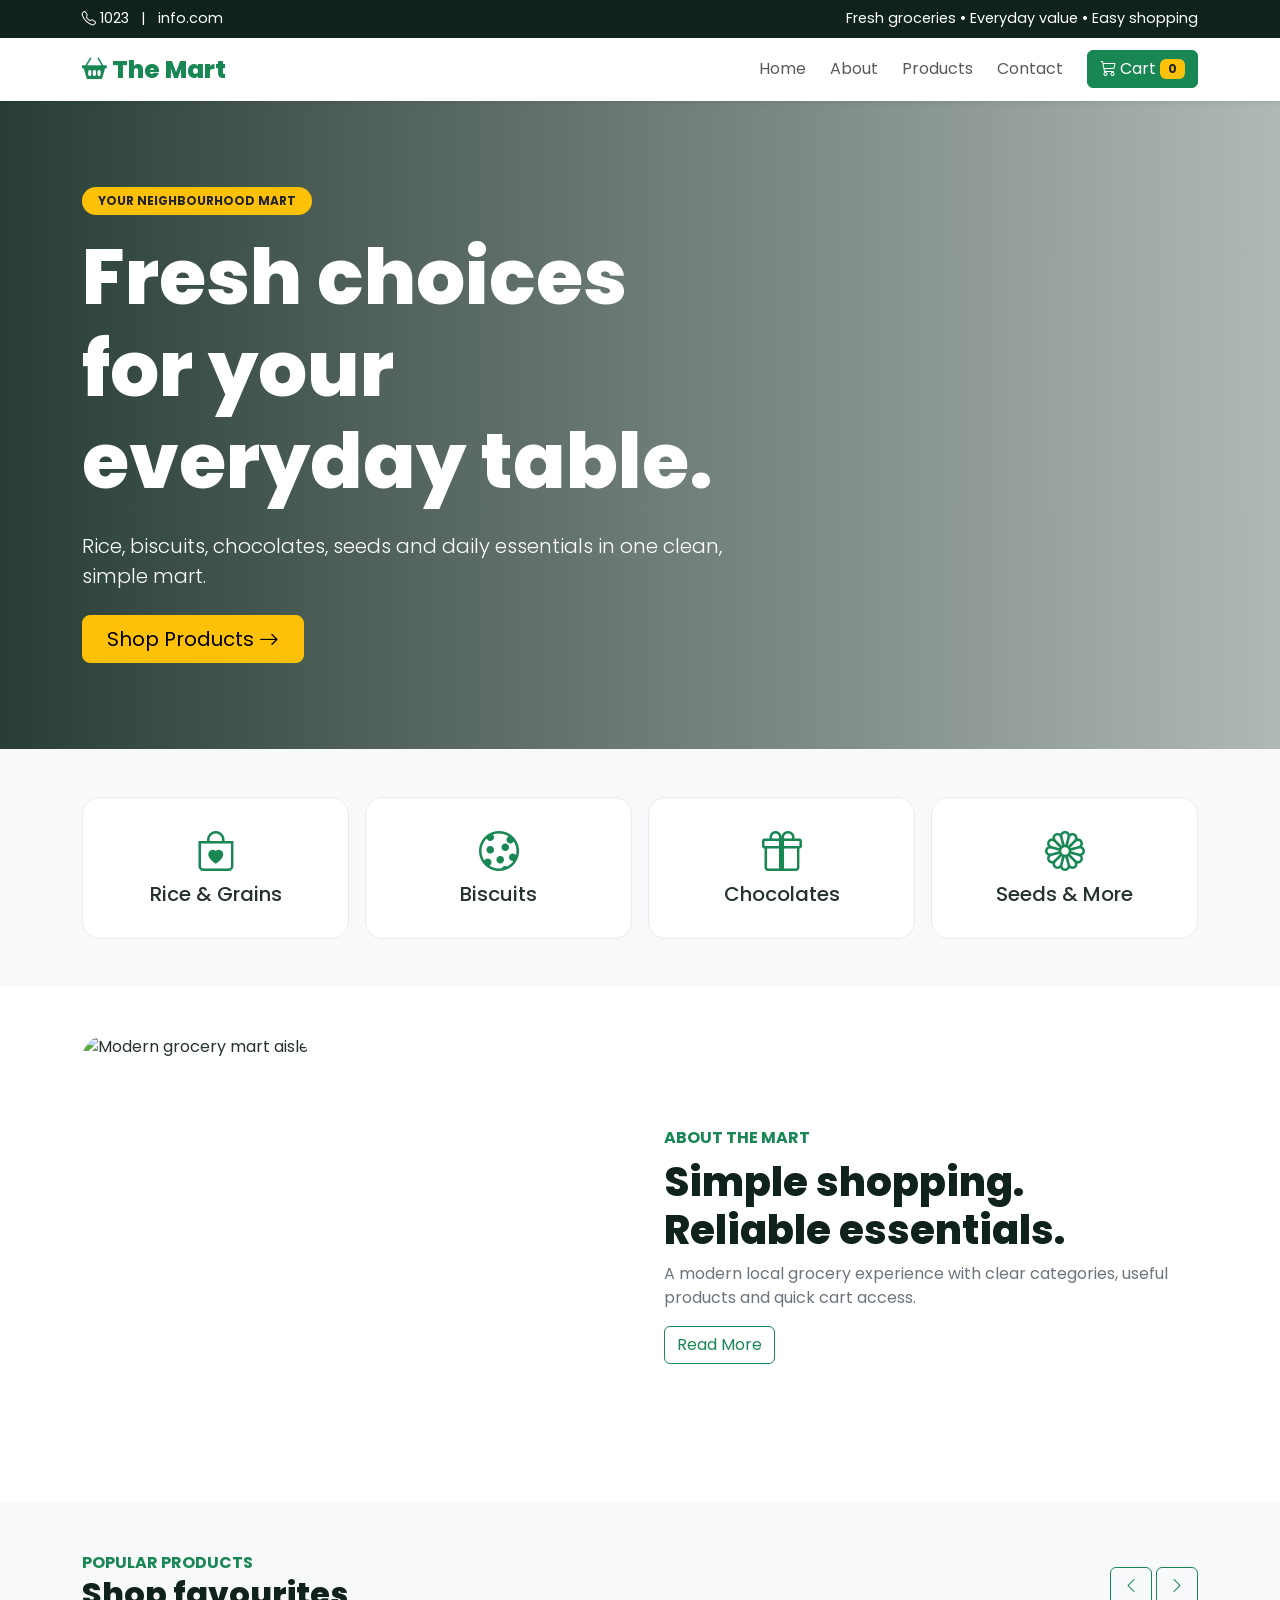
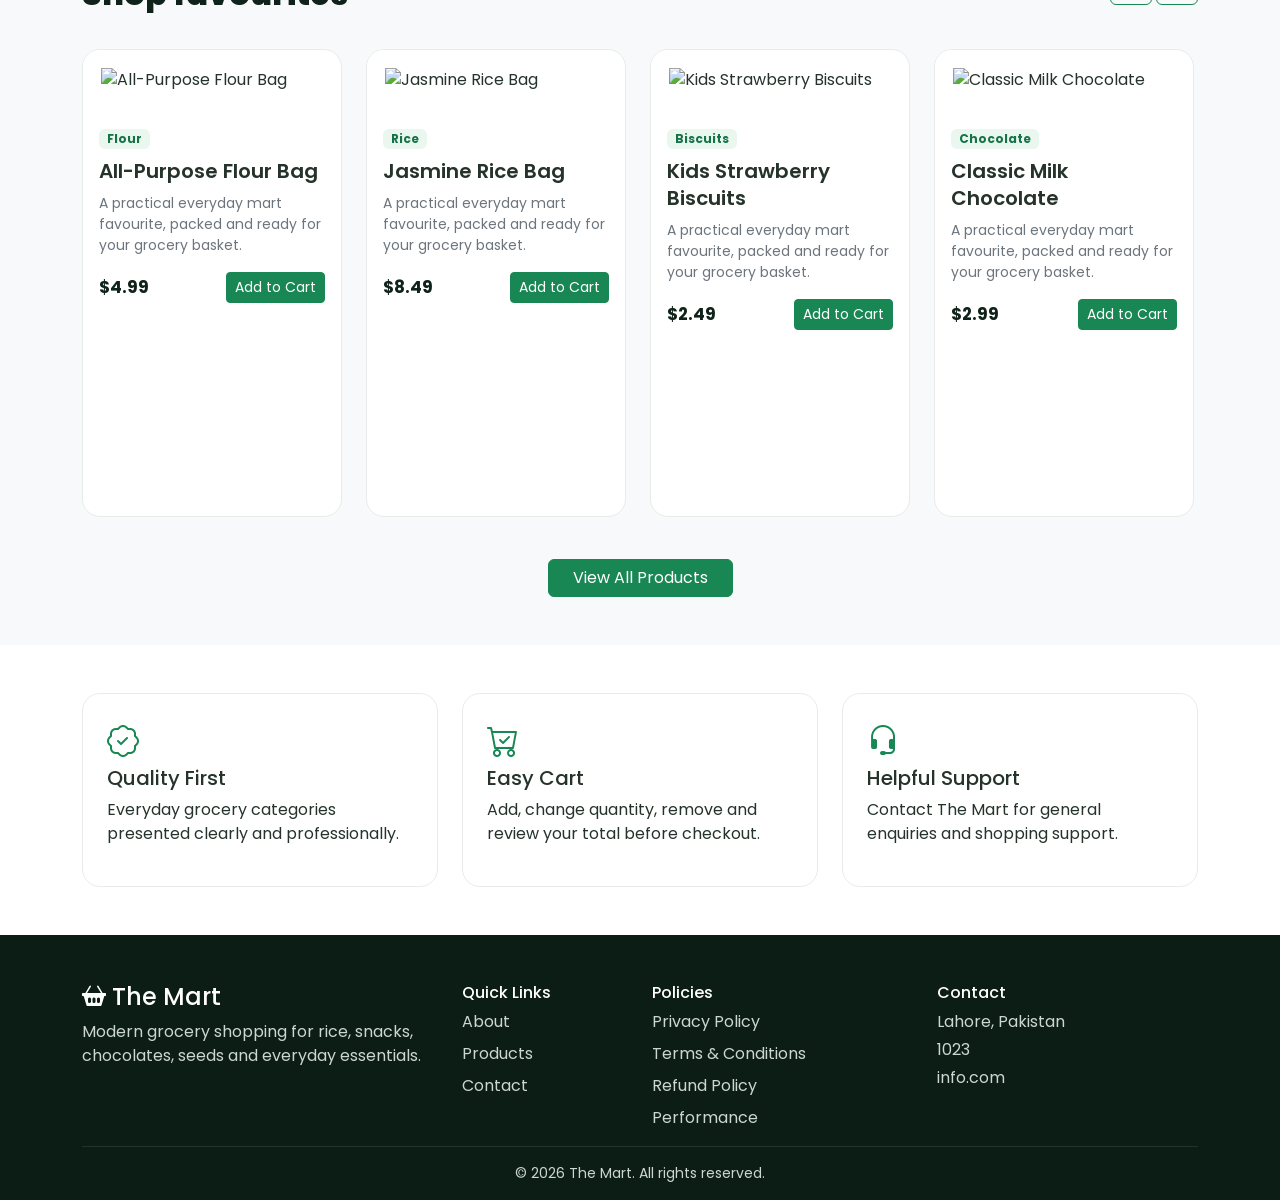
==== index.html @ 5feedf36 "new" ====
<!doctype html><html lang="en"><head><meta charset="utf-8"><meta name="viewport" content="width=device-width,initial-scale=1"><title>The Mart | Fresh Grocery & Everyday Essentials</title><meta name="description" content="Shop rice, biscuits, chocolates, seeds and everyday grocery essentials at The Mart in Lahore, Pakistan."><meta name="robots" content="index,follow"><link href="https://cdn.jsdelivr.net/npm/bootstrap@5.3.8/dist/css/bootstrap.min.css" rel="stylesheet"><link rel="stylesheet" href="https://cdn.jsdelivr.net/npm/bootstrap-icons@1.13.1/font/bootstrap-icons.min.css"><link rel="preconnect" href="https://fonts.googleapis.com"><link rel="preconnect" href="https://fonts.gstatic.com" crossorigin><link href="https://fonts.googleapis.com/css2?family=Poppins:wght@400;500;600;700;800&display=swap" rel="stylesheet"><link rel="stylesheet" href="style.css"></head><body><div class="topbar py-2"><div class="container d-flex justify-content-between flex-wrap"><span><i class="bi bi-telephone"></i> 1023 &nbsp; | &nbsp; info.com</span><span>Fresh groceries • Everyday value • Easy shopping</span></div></div><nav class="navbar navbar-expand-lg bg-white sticky-top shadow-sm"><div class="container"><a class="navbar-brand text-success" href="index.html"><i class="bi bi-basket2-fill"></i> The Mart</a><button class="navbar-toggler" data-bs-toggle="collapse" data-bs-target="#nav"><span class="navbar-toggler-icon"></span></button><div class="collapse navbar-collapse" id="nav"><ul class="navbar-nav ms-auto align-items-lg-center gap-lg-2"><li><a class="nav-link" href="index.html">Home</a></li><li><a class="nav-link" href="about.html">About</a></li><li><a class="nav-link" href="products.html">Products</a></li><li><a class="nav-link" href="contact.html">Contact</a></li><li><button class="btn btn-success ms-lg-2" data-bs-toggle="offcanvas" data-bs-target="#cartCanvas"><i class="bi bi-cart3"></i> Cart <span class="badge bg-warning text-dark cart-count">0</span></button></li></ul></div></div></nav><header class="hero"><div class="container"><div class="col-lg-7"><span class="badge rounded-pill bg-warning text-dark px-3 py-2 mb-3">YOUR NEIGHBOURHOOD MART</span><h1>Fresh choices for your everyday table.</h1><p class="lead my-4">Rice, biscuits, chocolates, seeds and daily essentials in one clean, simple mart.</p><a href="products.html" class="btn btn-warning btn-lg px-4">Shop Products <i class="bi bi-arrow-right"></i></a></div></div></header><section class="py-5 bg-light"><div class="container"><div class="row g-3 text-center"><div class="col-6 col-lg-3"><div class="category-card p-4"><i class="bi bi-bag-heart fs-1 text-success"></i><h5>Rice & Grains</h5></div></div><div class="col-6 col-lg-3"><div class="category-card p-4"><i class="bi bi-cookie fs-1 text-success"></i><h5>Biscuits</h5></div></div><div class="col-6 col-lg-3"><div class="category-card p-4"><i class="bi bi-gift fs-1 text-success"></i><h5>Chocolates</h5></div></div><div class="col-6 col-lg-3"><div class="category-card p-4"><i class="bi bi-flower1 fs-1 text-success"></i><h5>Seeds & More</h5></div></div></div></div></section><section class="py-5"><div class="container"><div class="row align-items-center g-5"><div class="col-lg-6"><img class="img-fluid w-100 about-img" src="https://images.unsplash.com/photo-1578916171728-46686eac8d58?auto=format&fit=crop&w=1000&q=85" alt="Modern grocery mart aisle"></div><div class="col-lg-6"><span class="text-success fw-bold">ABOUT THE MART</span><h2 class="section-title display-6 mt-2">Simple shopping. Reliable essentials.</h2><p class="text-secondary">A modern local grocery experience with clear categories, useful products and quick cart access.</p><a href="about.html" class="btn btn-outline-success">Read More</a></div></div></div></section><section class="py-5 bg-light"><div class="container"><div class="d-flex justify-content-between align-items-center mb-4"><div><span class="text-success fw-bold">POPULAR PRODUCTS</span><h2 class="section-title">Shop favourites</h2></div><div><button class="btn btn-outline-success slider-prev"><i class="bi bi-chevron-left"></i></button> <button class="btn btn-outline-success slider-next"><i class="bi bi-chevron-right"></i></button></div></div><div class="product-slider"><div class="product-slide"><div class="product-card h-100 overflow-hidden"><img class="w-100 product-packshot" src="https://www.instacart.com/image-server/468x468/filters%3Afill%28FFF%2Ctrue%29%3Aformat%28jpg%29/d2lnr5mha7bycj.cloudfront.net/product-image/file/large_d34fa379-5a21-4df6-8297-404e9d50290f.png" alt="All-Purpose Flour Bag" loading="lazy"><div class="p-3"><span class="badge badge-soft">Flour</span><h5 class="mt-2">All-Purpose Flour Bag</h5><p class="text-secondary small">A practical everyday mart favourite, packed and ready for your grocery basket.</p><div class="d-flex justify-content-between align-items-center gap-2"><strong>$4.99</strong><button class="btn btn-success btn-sm add-cart" data-name="All-Purpose Flour Bag" data-price="4.99" data-image="https://www.instacart.com/image-server/468x468/filters%3Afill%28FFF%2Ctrue%29%3Aformat%28jpg%29/d2lnr5mha7bycj.cloudfront.net/product-image/file/large_d34fa379-5a21-4df6-8297-404e9d50290f.png">Add to Cart</button></div></div></div></div><div class="product-slide"><div class="product-card h-100 overflow-hidden"><img class="w-100 product-packshot" src="https://target.scene7.com/is/image/Target/GUEST_7f69a038-f851-43f3-90b4-5e7c52aca80f" alt="Jasmine Rice Bag" loading="lazy"><div class="p-3"><span class="badge badge-soft">Rice</span><h5 class="mt-2">Jasmine Rice Bag</h5><p class="text-secondary small">A practical everyday mart favourite, packed and ready for your grocery basket.</p><div class="d-flex justify-content-between align-items-center gap-2"><strong>$8.49</strong><button class="btn btn-success btn-sm add-cart" data-name="Jasmine Rice Bag" data-price="8.49" data-image="https://target.scene7.com/is/image/Target/GUEST_7f69a038-f851-43f3-90b4-5e7c52aca80f">Add to Cart</button></div></div></div></div><div class="product-slide"><div class="product-card h-100 overflow-hidden"><img class="w-100 product-packshot" src="https://storage.googleapis.com/pricemandu.com/images/products/full/570e1b0acce7ab4bb58f9077b1be4057f96c5571.jpg" alt="Kids Strawberry Biscuits" loading="lazy"><div class="p-3"><span class="badge badge-soft">Biscuits</span><h5 class="mt-2">Kids Strawberry Biscuits</h5><p class="text-secondary small">A practical everyday mart favourite, packed and ready for your grocery basket.</p><div class="d-flex justify-content-between align-items-center gap-2"><strong>$2.49</strong><button class="btn btn-success btn-sm add-cart" data-name="Kids Strawberry Biscuits" data-price="2.49" data-image="https://storage.googleapis.com/pricemandu.com/images/products/full/570e1b0acce7ab4bb58f9077b1be4057f96c5571.jpg">Add to Cart</button></div></div></div></div><div class="product-slide"><div class="product-card h-100 overflow-hidden"><img class="w-100 product-packshot" src="https://i5.walmartimages.com/seo/Lindt-CLASSIC-RECIPE-Milk-Chocolate-Candy-Individually-Wrapped-Pieces-6-0-oz-Pouch_7e3fb8b7-91a9-4bda-995e-ec48231746ec.658ea5b5c5c5df4237ed83d2f9366d65.jpeg" alt="Classic Milk Chocolate" loading="lazy"><div class="p-3"><span class="badge badge-soft">Chocolate</span><h5 class="mt-2">Classic Milk Chocolate</h5><p class="text-secondary small">A practical everyday mart favourite, packed and ready for your grocery basket.</p><div class="d-flex justify-content-between align-items-center gap-2"><strong>$2.99</strong><button class="btn btn-success btn-sm add-cart" data-name="Classic Milk Chocolate" data-price="2.99" data-image="https://i5.walmartimages.com/seo/Lindt-CLASSIC-RECIPE-Milk-Chocolate-Candy-Individually-Wrapped-Pieces-6-0-oz-Pouch_7e3fb8b7-91a9-4bda-995e-ec48231746ec.658ea5b5c5c5df4237ed83d2f9366d65.jpeg">Add to Cart</button></div></div></div></div><div class="product-slide"><div class="product-card h-100 overflow-hidden"><img class="w-100 product-packshot" src="https://storage.googleapis.com/eezee-product-images/lay-s-original-28g-zyhh_600.jpg" alt="Classic Potato Chips" loading="lazy"><div class="p-3"><span class="badge badge-soft">Snacks</span><h5 class="mt-2">Classic Potato Chips</h5><p class="text-secondary small">A practical everyday mart favourite, packed and ready for your grocery basket.</p><div class="d-flex justify-content-between align-items-center gap-2"><strong>$1.99</strong><button class="btn btn-success btn-sm add-cart" data-name="Classic Potato Chips" data-price="1.99" data-image="https://storage.googleapis.com/eezee-product-images/lay-s-original-28g-zyhh_600.jpg">Add to Cart</button></div></div></div></div><div class="product-slide"><div class="product-card h-100 overflow-hidden"><img class="w-100 product-packshot" src="https://cdn0.woolworths.media/content/wowproductimages/large/387064.jpg" alt="Original Breakfast Cereal" loading="lazy"><div class="p-3"><span class="badge badge-soft">Breakfast</span><h5 class="mt-2">Original Breakfast Cereal</h5><p class="text-secondary small">A practical everyday mart favourite, packed and ready for your grocery basket.</p><div class="d-flex justify-content-between align-items-center gap-2"><strong>$5.49</strong><button class="btn btn-success btn-sm add-cart" data-name="Original Breakfast Cereal" data-price="5.49" data-image="https://cdn0.woolworths.media/content/wowproductimages/large/387064.jpg">Add to Cart</button></div></div></div></div><div class="product-slide"><div class="product-card h-100 overflow-hidden"><img class="w-100 product-packshot" src="https://i.pinimg.com/736x/92/22/b4/9222b46ef89b641e9cc6f7ba885aa201.jpg" alt="Chocolate Chip Cookies" loading="lazy"><div class="p-3"><span class="badge badge-soft">Biscuits</span><h5 class="mt-2">Chocolate Chip Cookies</h5><p class="text-secondary small">A practical everyday mart favourite, packed and ready for your grocery basket.</p><div class="d-flex justify-content-between align-items-center gap-2"><strong>$3.79</strong><button class="btn btn-success btn-sm add-cart" data-name="Chocolate Chip Cookies" data-price="3.79" data-image="https://i.pinimg.com/736x/92/22/b4/9222b46ef89b641e9cc6f7ba885aa201.jpg">Add to Cart</button></div></div></div></div><div class="product-slide"><div class="product-card h-100 overflow-hidden"><img class="w-100 product-packshot" src="https://i.pinimg.com/736x/43/ec/a5/43eca51e1db4ce7013994f83e5003e5d.jpg" alt="Spaghetti Pasta Pack" loading="lazy"><div class="p-3"><span class="badge badge-soft">Pantry</span><h5 class="mt-2">Spaghetti Pasta Pack</h5><p class="text-secondary small">A practical everyday mart favourite, packed and ready for your grocery basket.</p><div class="d-flex justify-content-between align-items-center gap-2"><strong>$3.49</strong><button class="btn btn-success btn-sm add-cart" data-name="Spaghetti Pasta Pack" data-price="3.49" data-image="https://i.pinimg.com/736x/43/ec/a5/43eca51e1db4ce7013994f83e5003e5d.jpg">Add to Cart</button></div></div></div></div><div class="product-slide"><div class="product-card h-100 overflow-hidden"><img class="w-100 product-packshot" src="https://cdn.mafrservices.com/sys-master-root/ha4/hd8/15070404902942/492382_main.jpg" alt="Frying Oil Bottle" loading="lazy"><div class="p-3"><span class="badge badge-soft">Cooking</span><h5 class="mt-2">Frying Oil Bottle</h5><p class="text-secondary small">A practical everyday mart favourite, packed and ready for your grocery basket.</p><div class="d-flex justify-content-between align-items-center gap-2"><strong>$6.99</strong><button class="btn btn-success btn-sm add-cart" data-name="Frying Oil Bottle" data-price="6.99" data-image="https://cdn.mafrservices.com/sys-master-root/ha4/hd8/15070404902942/492382_main.jpg">Add to Cart</button></div></div></div></div><div class="product-slide"><div class="product-card h-100 overflow-hidden"><img class="w-100 product-packshot" src="https://images.unsplash.com/photo-1550583724-b2692b85b150?auto=format&fit=crop&w=800&q=85" alt="Whole Milk Carton" loading="lazy"><div class="p-3"><span class="badge badge-soft">Dairy</span><h5 class="mt-2">Whole Milk Carton</h5><p class="text-secondary small">A practical everyday mart favourite, packed and ready for your grocery basket.</p><div class="d-flex justify-content-between align-items-center gap-2"><strong>$3.29</strong><button class="btn btn-success btn-sm add-cart" data-name="Whole Milk Carton" data-price="3.29" data-image="https://images.unsplash.com/photo-1550583724-b2692b85b150?auto=format&fit=crop&w=800&q=85">Add to Cart</button></div></div></div></div><div class="product-slide"><div class="product-card h-100 overflow-hidden"><img class="w-100 product-packshot" src="https://images.unsplash.com/photo-1621506289937-a8e4df240d0b?auto=format&fit=crop&w=800&q=85" alt="Orange Juice Carton" loading="lazy"><div class="p-3"><span class="badge badge-soft">Drinks</span><h5 class="mt-2">Orange Juice Carton</h5><p class="text-secondary small">A practical everyday mart favourite, packed and ready for your grocery basket.</p><div class="d-flex justify-content-between align-items-center gap-2"><strong>$4.19</strong><button class="btn btn-success btn-sm add-cart" data-name="Orange Juice Carton" data-price="4.19" data-image="https://images.unsplash.com/photo-1621506289937-a8e4df240d0b?auto=format&fit=crop&w=800&q=85">Add to Cart</button></div></div></div></div><div class="product-slide"><div class="product-card h-100 overflow-hidden"><img class="w-100 product-packshot" src="https://images.unsplash.com/photo-1612929633738-8fe44f7ec841?auto=format&fit=crop&w=800&q=85" alt="Instant Noodles Pack" loading="lazy"><div class="p-3"><span class="badge badge-soft">Pantry</span><h5 class="mt-2">Instant Noodles Pack</h5><p class="text-secondary small">A practical everyday mart favourite, packed and ready for your grocery basket.</p><div class="d-flex justify-content-between align-items-center gap-2"><strong>$1.49</strong><button class="btn btn-success btn-sm add-cart" data-name="Instant Noodles Pack" data-price="1.49" data-image="https://images.unsplash.com/photo-1612929633738-8fe44f7ec841?auto=format&fit=crop&w=800&q=85">Add to Cart</button></div></div></div></div><div class="product-slide"><div class="product-card h-100 overflow-hidden"><img class="w-100 product-packshot" src="https://images.unsplash.com/photo-1594631252845-29fc4cc8cde9?auto=format&fit=crop&w=800&q=85" alt="Black Tea Pack" loading="lazy"><div class="p-3"><span class="badge badge-soft">Drinks</span><h5 class="mt-2">Black Tea Pack</h5><p class="text-secondary small">A practical everyday mart favourite, packed and ready for your grocery basket.</p><div class="d-flex justify-content-between align-items-center gap-2"><strong>$4.89</strong><button class="btn btn-success btn-sm add-cart" data-name="Black Tea Pack" data-price="4.89" data-image="https://images.unsplash.com/photo-1594631252845-29fc4cc8cde9?auto=format&fit=crop&w=800&q=85">Add to Cart</button></div></div></div></div><div class="product-slide"><div class="product-card h-100 overflow-hidden"><img class="w-100 product-packshot" src="https://images.unsplash.com/photo-1447933601403-0c6688de566e?auto=format&fit=crop&w=800&q=85" alt="Instant Coffee Jar" loading="lazy"><div class="p-3"><span class="badge badge-soft">Drinks</span><h5 class="mt-2">Instant Coffee Jar</h5><p class="text-secondary small">A practical everyday mart favourite, packed and ready for your grocery basket.</p><div class="d-flex justify-content-between align-items-center gap-2"><strong>$7.99</strong><button class="btn btn-success btn-sm add-cart" data-name="Instant Coffee Jar" data-price="7.99" data-image="https://images.unsplash.com/photo-1447933601403-0c6688de566e?auto=format&fit=crop&w=800&q=85">Add to Cart</button></div></div></div></div><div class="product-slide"><div class="product-card h-100 overflow-hidden"><img class="w-100 product-packshot" src="https://images.unsplash.com/photo-1593095948071-474c5cc2989d?auto=format&fit=crop&w=800&q=85" alt="Sunflower Seeds Pack" loading="lazy"><div class="p-3"><span class="badge badge-soft">Seeds</span><h5 class="mt-2">Sunflower Seeds Pack</h5><p class="text-secondary small">A practical everyday mart favourite, packed and ready for your grocery basket.</p><div class="d-flex justify-content-between align-items-center gap-2"><strong>$3.59</strong><button class="btn btn-success btn-sm add-cart" data-name="Sunflower Seeds Pack" data-price="3.59" data-image="https://images.unsplash.com/photo-1593095948071-474c5cc2989d?auto=format&fit=crop&w=800&q=85">Add to Cart</button></div></div></div></div><div class="product-slide"><div class="product-card h-100 overflow-hidden"><img class="w-100 product-packshot" src="https://images.unsplash.com/photo-1596040033229-a9821ebd058d?auto=format&fit=crop&w=800&q=85" alt="Mixed Spice Pack" loading="lazy"><div class="p-3"><span class="badge badge-soft">Spices</span><h5 class="mt-2">Mixed Spice Pack</h5><p class="text-secondary small">A practical everyday mart favourite, packed and ready for your grocery basket.</p><div class="d-flex justify-content-between align-items-center gap-2"><strong>$2.79</strong><button class="btn btn-success btn-sm add-cart" data-name="Mixed Spice Pack" data-price="2.79" data-image="https://images.unsplash.com/photo-1596040033229-a9821ebd058d?auto=format&fit=crop&w=800&q=85">Add to Cart</button></div></div></div></div><div class="product-slide"><div class="product-card h-100 overflow-hidden"><img class="w-100 product-packshot" src="https://images.unsplash.com/photo-1601050690597-df0568f70950?auto=format&fit=crop&w=800&q=85" alt="Tomato Ketchup Bottle" loading="lazy"><div class="p-3"><span class="badge badge-soft">Condiments</span><h5 class="mt-2">Tomato Ketchup Bottle</h5><p class="text-secondary small">A practical everyday mart favourite, packed and ready for your grocery basket.</p><div class="d-flex justify-content-between align-items-center gap-2"><strong>$3.99</strong><button class="btn btn-success btn-sm add-cart" data-name="Tomato Ketchup Bottle" data-price="3.99" data-image="https://images.unsplash.com/photo-1601050690597-df0568f70950?auto=format&fit=crop&w=800&q=85">Add to Cart</button></div></div></div></div><div class="product-slide"><div class="product-card h-100 overflow-hidden"><img class="w-100 product-packshot" src="https://images.unsplash.com/photo-1581441363689-1f3c3c414635?auto=format&fit=crop&w=800&q=85" alt="Granulated Sugar Bag" loading="lazy"><div class="p-3"><span class="badge badge-soft">Pantry</span><h5 class="mt-2">Granulated Sugar Bag</h5><p class="text-secondary small">A practical everyday mart favourite, packed and ready for your grocery basket.</p><div class="d-flex justify-content-between align-items-center gap-2"><strong>$4.29</strong><button class="btn btn-success btn-sm add-cart" data-name="Granulated Sugar Bag" data-price="4.29" data-image="https://images.unsplash.com/photo-1581441363689-1f3c3c414635?auto=format&fit=crop&w=800&q=85">Add to Cart</button></div></div></div></div></div><div class="text-center mt-4"><a href="products.html" class="btn btn-success px-4">View All Products</a></div></div></section><section class="py-5"><div class="container"><div class="row g-4"><div class="col-md-4"><div class="feature-card p-4 h-100"><i class="bi bi-patch-check fs-2 text-success"></i><h5>Quality First</h5><p>Everyday grocery categories presented clearly and professionally.</p></div></div><div class="col-md-4"><div class="feature-card p-4 h-100"><i class="bi bi-cart-check fs-2 text-success"></i><h5>Easy Cart</h5><p>Add, change quantity, remove and review your total before checkout.</p></div></div><div class="col-md-4"><div class="feature-card p-4 h-100"><i class="bi bi-headset fs-2 text-success"></i><h5>Helpful Support</h5><p>Contact The Mart for general enquiries and shopping support.</p></div></div></div></div></section><footer class="footer pt-5 pb-3"><div class="container"><div class="row g-4"><div class="col-lg-4"><h4 class="text-white"><i class="bi bi-basket2-fill"></i> The Mart</h4><p>Modern grocery shopping for rice, snacks, chocolates, seeds and everyday essentials.</p></div><div class="col-6 col-lg-2"><h6 class="text-white">Quick Links</h6><a class="d-block mb-2" href="about.html">About</a><a class="d-block mb-2" href="products.html">Products</a><a class="d-block" href="contact.html">Contact</a></div><div class="col-6 col-lg-3"><h6 class="text-white">Policies</h6><a class="d-block mb-2" href="privacy-policy.html">Privacy Policy</a><a class="d-block mb-2" href="terms-conditions.html">Terms & Conditions</a><a class="d-block mb-2" href="refund-policy.html">Refund Policy</a><a class="d-block" href="performance.html">Performance</a></div><div class="col-lg-3"><h6 class="text-white">Contact</h6><p class="mb-1">Lahore, Pakistan</p><p class="mb-1">1023</p><p>info.com</p></div></div><hr class="border-secondary"><div class="small text-center">© 2026 The Mart. All rights reserved.</div></div></footer><div class="offcanvas offcanvas-end" tabindex="-1" id="cartCanvas"><div class="offcanvas-header"><h5><i class="bi bi-cart3"></i> Your Cart</h5><button class="btn-close" data-bs-dismiss="offcanvas"></button></div><div class="offcanvas-body d-flex flex-column"><div id="cartItems" class="flex-grow-1"></div><div class="border-top pt-3"><div class="d-flex justify-content-between fs-5 fw-bold mb-3"><span>Total</span><span id="cartTotal">$0.00</span></div><button id="checkoutBtn" class="btn btn-success w-100 btn-lg">Proceed to Checkout</button><button id="clearCart" class="btn btn-outline-danger w-100 mt-2">Clear Cart</button></div></div></div><script src="https://cdn.jsdelivr.net/npm/bootstrap@5.3.8/dist/js/bootstrap.bundle.min.js"></script><script src="app.js"></script></body></html>
---- style.css ----
:root{--green:#198754;--dark:#10231a;--soft:#f5f8f6;--gold:#ffc107}html{scroll-behavior:smooth}body{font-family:'Poppins',Arial,sans-serif;color:#25332b}.topbar{background:var(--dark);color:#fff;font-size:.9rem}.navbar-brand{font-weight:800;font-size:1.55rem}.hero{min-height:72vh;background:linear-gradient(90deg,rgba(10,35,24,.88),rgba(10,35,24,.32)),url('https://images.unsplash.com/photo-1542838132-92c53300491e?auto=format&fit=crop&w=1800&q=85') center/cover;display:flex;align-items:center;color:#fff}.hero h1{font-size:clamp(2.4rem,6vw,5rem);font-weight:800}.section-title{font-weight:800;color:var(--dark)}.category-card,.product-card,.feature-card{border:1px solid #e7ece9;border-radius:18px;background:#fff;transition:.25s}.category-card:hover,.product-card:hover{transform:translateY(-5px);box-shadow:0 16px 35px rgba(0,0,0,.08)}.product-card img{height:220px;object-fit:contain;padding:18px}.badge-soft{background:#e9f7ef;color:#157347}.about-img{min-height:420px;object-fit:cover;border-radius:24px}.feature-icon{width:52px;height:52px;border-radius:50%;display:grid;place-items:center;background:#e9f7ef;color:var(--green);font-size:1.4rem}.cta{background:linear-gradient(135deg,#146c43,#198754);border-radius:28px;color:#fff}.footer{background:#0c1d15;color:#cbd7d0}.footer a{color:#cbd7d0;text-decoration:none}.footer a:hover{color:#fff}.policy-hero{background:#edf7f1;padding:90px 0 55px}.policy-content{max-width:900px;margin:auto}.policy-content h2{margin-top:2rem;font-weight:700}.cart-badge{font-size:.7rem}.object-cover{object-fit:cover}

.page-hero{background:#0f5132;color:#fff;padding:70px 0}.page-hero h1{font-weight:800}.product-slider{display:grid;grid-auto-flow:column;grid-auto-columns:minmax(260px,23%);gap:1.5rem;overflow-x:auto;scroll-snap-type:x mandatory;scrollbar-width:none;padding:4px 2px 18px}.product-slider::-webkit-scrollbar{display:none}.product-slide{scroll-snap-align:start}.product-card img{height:230px;object-fit:contain;background:#fff;padding:18px}.product-card h5{font-weight:600;line-height:1.35}.product-card strong{font-size:1.05rem;color:#10231a}.policy-content{max-width:900px;line-height:1.8}.policy-content h4{margin-top:2rem;color:#146c43}.cart-thumb{width:64px;height:64px;object-fit:cover;border-radius:10px}.cart-row{padding:12px 0;border-bottom:1px solid #eee}.qty-btn{width:30px;height:30px;padding:0}.contact-form{background:#fff}@media(max-width:991px){.product-slider{grid-auto-columns:minmax(250px,48%)}}@media(max-width:575px){.product-slider{grid-auto-columns:85%}}
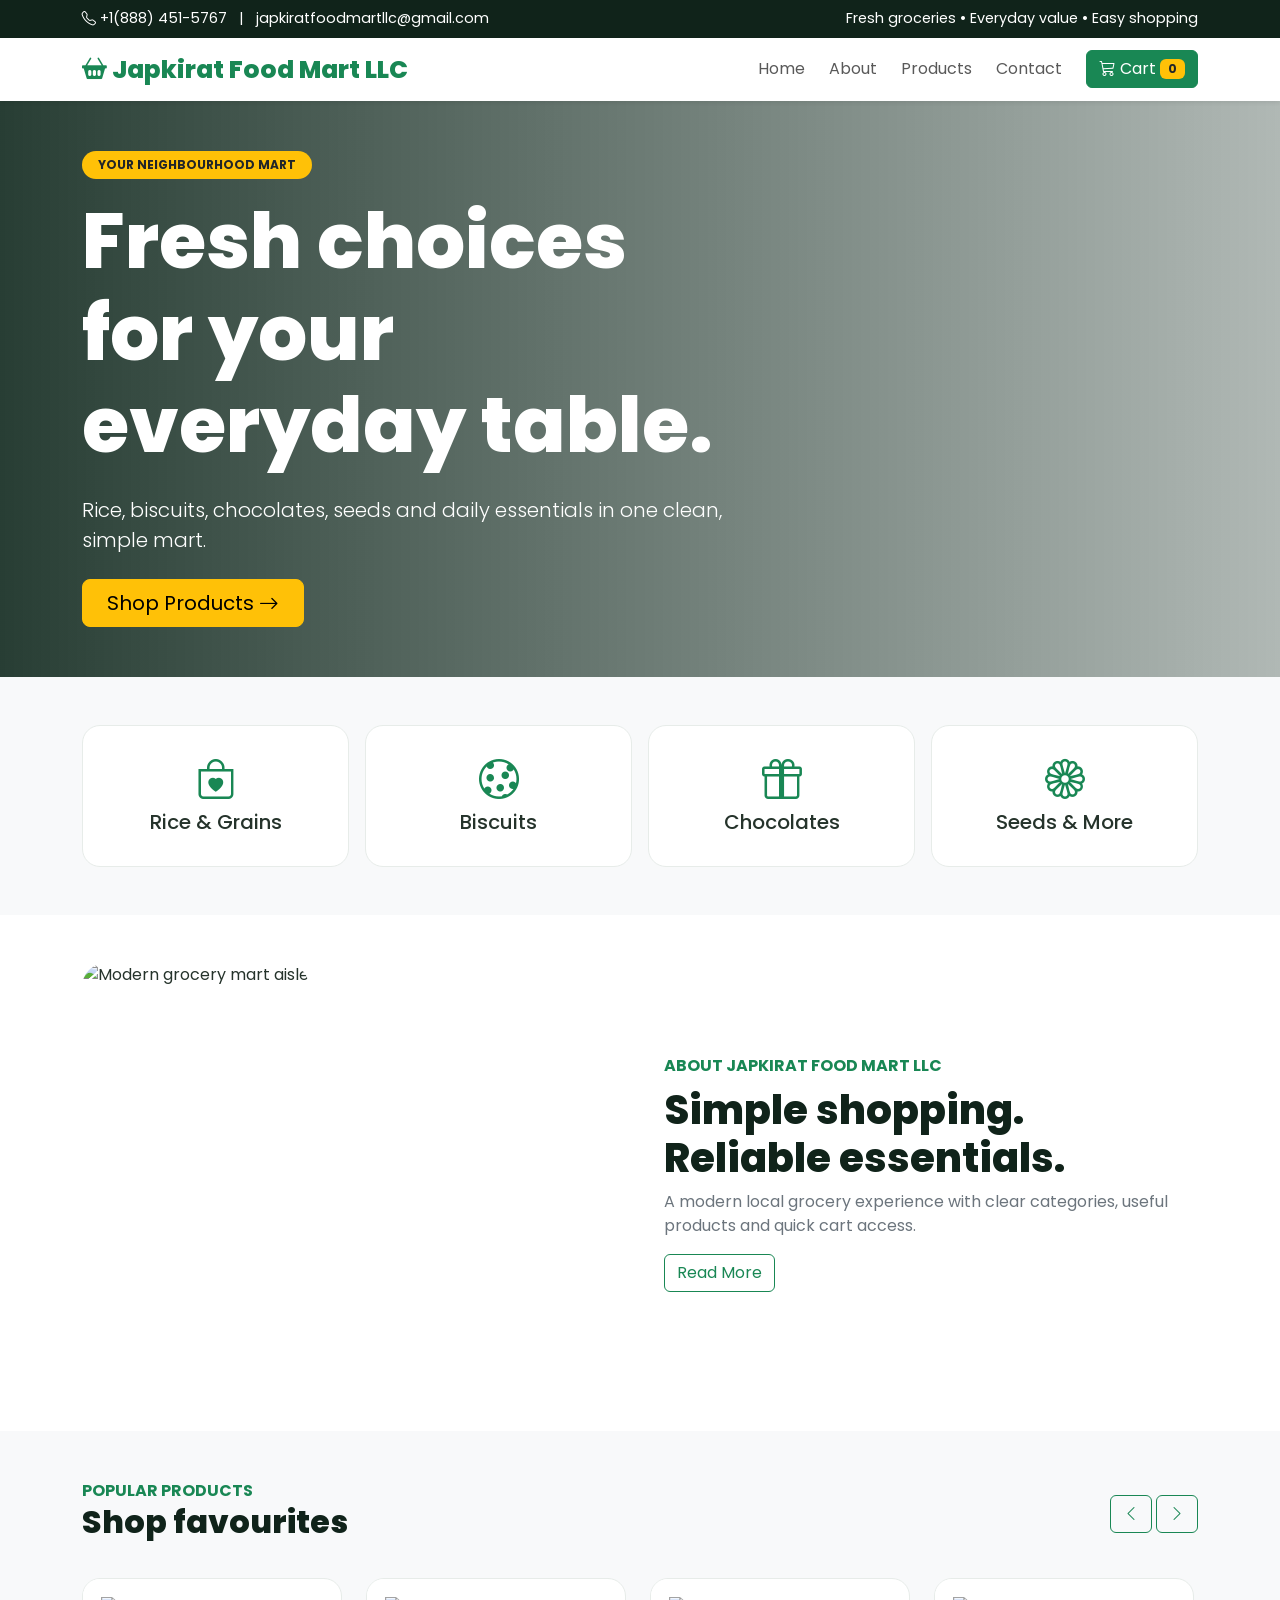
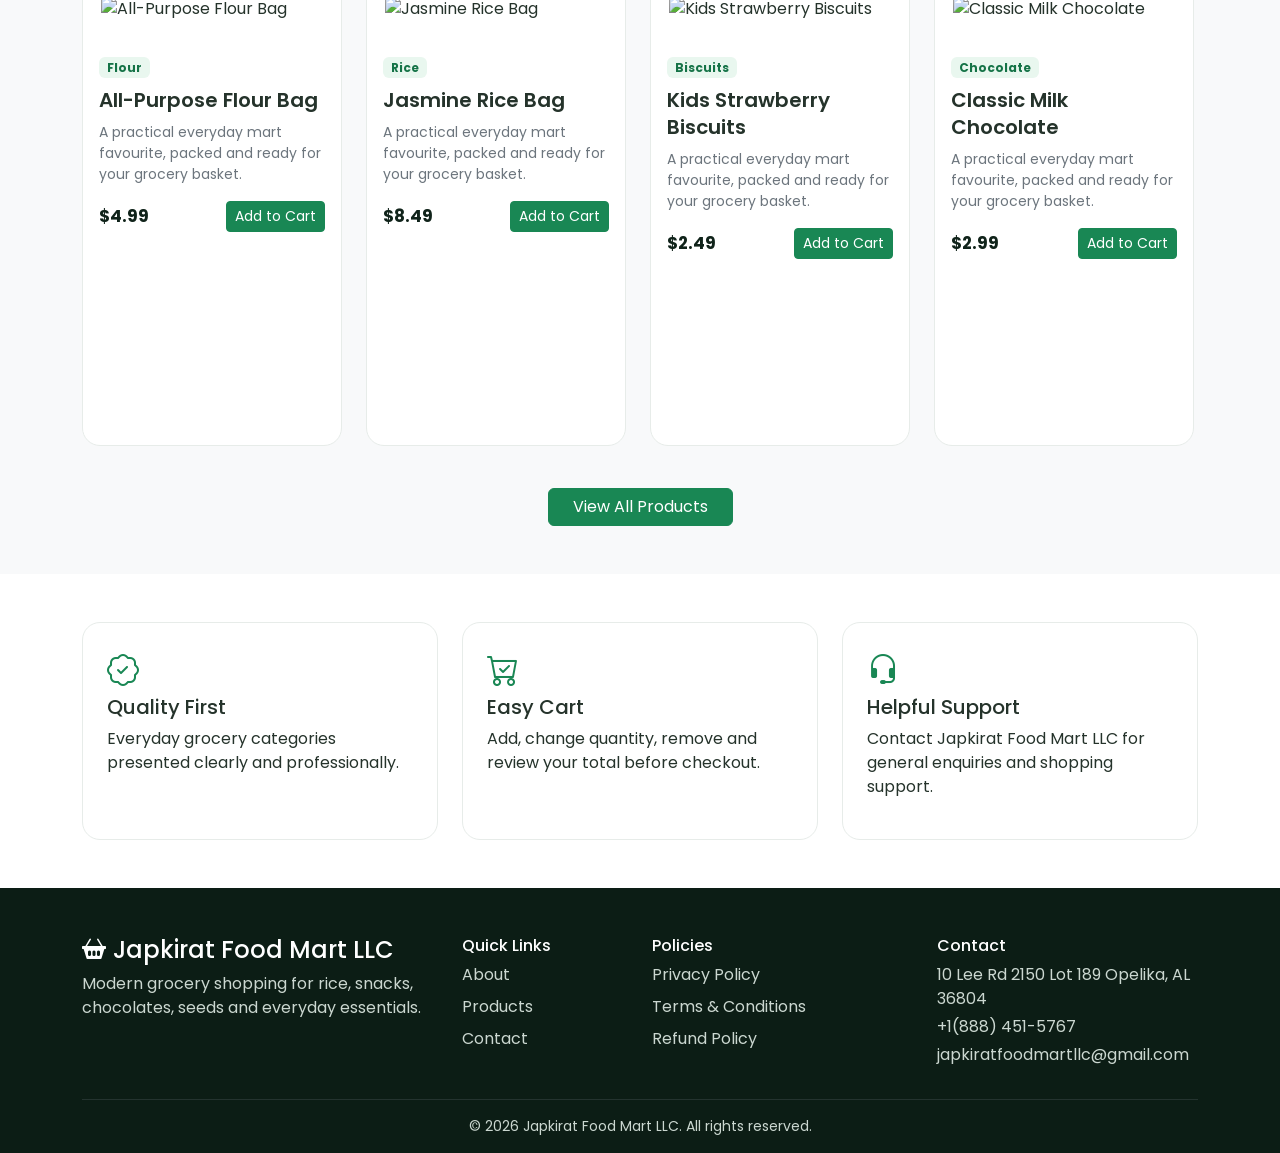
==== commit ff5ec92a: "new" ====
--- a/index.html
+++ b/index.html
@@ -1 +1,767 @@
-<!doctype html><html lang="en"><head><meta charset="utf-8"><meta name="viewport" content="width=device-width,initial-scale=1"><title>The Mart | Fresh Grocery & Everyday Essentials</title><meta name="description" content="Shop rice, biscuits, chocolates, seeds and everyday grocery essentials at The Mart in Lahore, Pakistan."><meta name="robots" content="index,follow"><link href="https://cdn.jsdelivr.net/npm/bootstrap@5.3.8/dist/css/bootstrap.min.css" rel="stylesheet"><link rel="stylesheet" href="https://cdn.jsdelivr.net/npm/bootstrap-icons@1.13.1/font/bootstrap-icons.min.css"><link rel="preconnect" href="https://fonts.googleapis.com"><link rel="preconnect" href="https://fonts.gstatic.com" crossorigin><link href="https://fonts.googleapis.com/css2?family=Poppins:wght@400;500;600;700;800&display=swap" rel="stylesheet"><link rel="stylesheet" href="style.css"></head><body><div class="topbar py-2"><div class="container d-flex justify-content-between flex-wrap"><span><i class="bi bi-telephone"></i> 1023 &nbsp; | &nbsp; info.com</span><span>Fresh groceries • Everyday value • Easy shopping</span></div></div><nav class="navbar navbar-expand-lg bg-white sticky-top shadow-sm"><div class="container"><a class="navbar-brand text-success" href="index.html"><i class="bi bi-basket2-fill"></i> The Mart</a><button class="navbar-toggler" data-bs-toggle="collapse" data-bs-target="#nav"><span class="navbar-toggler-icon"></span></button><div class="collapse navbar-collapse" id="nav"><ul class="navbar-nav ms-auto align-items-lg-center gap-lg-2"><li><a class="nav-link" href="index.html">Home</a></li><li><a class="nav-link" href="about.html">About</a></li><li><a class="nav-link" href="products.html">Products</a></li><li><a class="nav-link" href="contact.html">Contact</a></li><li><button class="btn btn-success ms-lg-2" data-bs-toggle="offcanvas" data-bs-target="#cartCanvas"><i class="bi bi-cart3"></i> Cart <span class="badge bg-warning text-dark cart-count">0</span></button></li></ul></div></div></nav><header class="hero"><div class="container"><div class="col-lg-7"><span class="badge rounded-pill bg-warning text-dark px-3 py-2 mb-3">YOUR NEIGHBOURHOOD MART</span><h1>Fresh choices for your everyday table.</h1><p class="lead my-4">Rice, biscuits, chocolates, seeds and daily essentials in one clean, simple mart.</p><a href="products.html" class="btn btn-warning btn-lg px-4">Shop Products <i class="bi bi-arrow-right"></i></a></div></div></header><section class="py-5 bg-light"><div class="container"><div class="row g-3 text-center"><div class="col-6 col-lg-3"><div class="category-card p-4"><i class="bi bi-bag-heart fs-1 text-success"></i><h5>Rice & Grains</h5></div></div><div class="col-6 col-lg-3"><div class="category-card p-4"><i class="bi bi-cookie fs-1 text-success"></i><h5>Biscuits</h5></div></div><div class="col-6 col-lg-3"><div class="category-card p-4"><i class="bi bi-gift fs-1 text-success"></i><h5>Chocolates</h5></div></div><div class="col-6 col-lg-3"><div class="category-card p-4"><i class="bi bi-flower1 fs-1 text-success"></i><h5>Seeds & More</h5></div></div></div></div></section><section class="py-5"><div class="container"><div class="row align-items-center g-5"><div class="col-lg-6"><img class="img-fluid w-100 about-img" src="https://images.unsplash.com/photo-1578916171728-46686eac8d58?auto=format&fit=crop&w=1000&q=85" alt="Modern grocery mart aisle"></div><div class="col-lg-6"><span class="text-success fw-bold">ABOUT THE MART</span><h2 class="section-title display-6 mt-2">Simple shopping. Reliable essentials.</h2><p class="text-secondary">A modern local grocery experience with clear categories, useful products and quick cart access.</p><a href="about.html" class="btn btn-outline-success">Read More</a></div></div></div></section><section class="py-5 bg-light"><div class="container"><div class="d-flex justify-content-between align-items-center mb-4"><div><span class="text-success fw-bold">POPULAR PRODUCTS</span><h2 class="section-title">Shop favourites</h2></div><div><button class="btn btn-outline-success slider-prev"><i class="bi bi-chevron-left"></i></button> <button class="btn btn-outline-success slider-next"><i class="bi bi-chevron-right"></i></button></div></div><div class="product-slider"><div class="product-slide"><div class="product-card h-100 overflow-hidden"><img class="w-100 product-packshot" src="https://www.instacart.com/image-server/468x468/filters%3Afill%28FFF%2Ctrue%29%3Aformat%28jpg%29/d2lnr5mha7bycj.cloudfront.net/product-image/file/large_d34fa379-5a21-4df6-8297-404e9d50290f.png" alt="All-Purpose Flour Bag" loading="lazy"><div class="p-3"><span class="badge badge-soft">Flour</span><h5 class="mt-2">All-Purpose Flour Bag</h5><p class="text-secondary small">A practical everyday mart favourite, packed and ready for your grocery basket.</p><div class="d-flex justify-content-between align-items-center gap-2"><strong>$4.99</strong><button class="btn btn-success btn-sm add-cart" data-name="All-Purpose Flour Bag" data-price="4.99" data-image="https://www.instacart.com/image-server/468x468/filters%3Afill%28FFF%2Ctrue%29%3Aformat%28jpg%29/d2lnr5mha7bycj.cloudfront.net/product-image/file/large_d34fa379-5a21-4df6-8297-404e9d50290f.png">Add to Cart</button></div></div></div></div><div class="product-slide"><div class="product-card h-100 overflow-hidden"><img class="w-100 product-packshot" src="https://target.scene7.com/is/image/Target/GUEST_7f69a038-f851-43f3-90b4-5e7c52aca80f" alt="Jasmine Rice Bag" loading="lazy"><div class="p-3"><span class="badge badge-soft">Rice</span><h5 class="mt-2">Jasmine Rice Bag</h5><p class="text-secondary small">A practical everyday mart favourite, packed and ready for your grocery basket.</p><div class="d-flex justify-content-between align-items-center gap-2"><strong>$8.49</strong><button class="btn btn-success btn-sm add-cart" data-name="Jasmine Rice Bag" data-price="8.49" data-image="https://target.scene7.com/is/image/Target/GUEST_7f69a038-f851-43f3-90b4-5e7c52aca80f">Add to Cart</button></div></div></div></div><div class="product-slide"><div class="product-card h-100 overflow-hidden"><img class="w-100 product-packshot" src="https://storage.googleapis.com/pricemandu.com/images/products/full/570e1b0acce7ab4bb58f9077b1be4057f96c5571.jpg" alt="Kids Strawberry Biscuits" loading="lazy"><div class="p-3"><span class="badge badge-soft">Biscuits</span><h5 class="mt-2">Kids Strawberry Biscuits</h5><p class="text-secondary small">A practical everyday mart favourite, packed and ready for your grocery basket.</p><div class="d-flex justify-content-between align-items-center gap-2"><strong>$2.49</strong><button class="btn btn-success btn-sm add-cart" data-name="Kids Strawberry Biscuits" data-price="2.49" data-image="https://storage.googleapis.com/pricemandu.com/images/products/full/570e1b0acce7ab4bb58f9077b1be4057f96c5571.jpg">Add to Cart</button></div></div></div></div><div class="product-slide"><div class="product-card h-100 overflow-hidden"><img class="w-100 product-packshot" src="https://i5.walmartimages.com/seo/Lindt-CLASSIC-RECIPE-Milk-Chocolate-Candy-Individually-Wrapped-Pieces-6-0-oz-Pouch_7e3fb8b7-91a9-4bda-995e-ec48231746ec.658ea5b5c5c5df4237ed83d2f9366d65.jpeg" alt="Classic Milk Chocolate" loading="lazy"><div class="p-3"><span class="badge badge-soft">Chocolate</span><h5 class="mt-2">Classic Milk Chocolate</h5><p class="text-secondary small">A practical everyday mart favourite, packed and ready for your grocery basket.</p><div class="d-flex justify-content-between align-items-center gap-2"><strong>$2.99</strong><button class="btn btn-success btn-sm add-cart" data-name="Classic Milk Chocolate" data-price="2.99" data-image="https://i5.walmartimages.com/seo/Lindt-CLASSIC-RECIPE-Milk-Chocolate-Candy-Individually-Wrapped-Pieces-6-0-oz-Pouch_7e3fb8b7-91a9-4bda-995e-ec48231746ec.658ea5b5c5c5df4237ed83d2f9366d65.jpeg">Add to Cart</button></div></div></div></div><div class="product-slide"><div class="product-card h-100 overflow-hidden"><img class="w-100 product-packshot" src="https://storage.googleapis.com/eezee-product-images/lay-s-original-28g-zyhh_600.jpg" alt="Classic Potato Chips" loading="lazy"><div class="p-3"><span class="badge badge-soft">Snacks</span><h5 class="mt-2">Classic Potato Chips</h5><p class="text-secondary small">A practical everyday mart favourite, packed and ready for your grocery basket.</p><div class="d-flex justify-content-between align-items-center gap-2"><strong>$1.99</strong><button class="btn btn-success btn-sm add-cart" data-name="Classic Potato Chips" data-price="1.99" data-image="https://storage.googleapis.com/eezee-product-images/lay-s-original-28g-zyhh_600.jpg">Add to Cart</button></div></div></div></div><div class="product-slide"><div class="product-card h-100 overflow-hidden"><img class="w-100 product-packshot" src="https://cdn0.woolworths.media/content/wowproductimages/large/387064.jpg" alt="Original Breakfast Cereal" loading="lazy"><div class="p-3"><span class="badge badge-soft">Breakfast</span><h5 class="mt-2">Original Breakfast Cereal</h5><p class="text-secondary small">A practical everyday mart favourite, packed and ready for your grocery basket.</p><div class="d-flex justify-content-between align-items-center gap-2"><strong>$5.49</strong><button class="btn btn-success btn-sm add-cart" data-name="Original Breakfast Cereal" data-price="5.49" data-image="https://cdn0.woolworths.media/content/wowproductimages/large/387064.jpg">Add to Cart</button></div></div></div></div><div class="product-slide"><div class="product-card h-100 overflow-hidden"><img class="w-100 product-packshot" src="https://i.pinimg.com/736x/92/22/b4/9222b46ef89b641e9cc6f7ba885aa201.jpg" alt="Chocolate Chip Cookies" loading="lazy"><div class="p-3"><span class="badge badge-soft">Biscuits</span><h5 class="mt-2">Chocolate Chip Cookies</h5><p class="text-secondary small">A practical everyday mart favourite, packed and ready for your grocery basket.</p><div class="d-flex justify-content-between align-items-center gap-2"><strong>$3.79</strong><button class="btn btn-success btn-sm add-cart" data-name="Chocolate Chip Cookies" data-price="3.79" data-image="https://i.pinimg.com/736x/92/22/b4/9222b46ef89b641e9cc6f7ba885aa201.jpg">Add to Cart</button></div></div></div></div><div class="product-slide"><div class="product-card h-100 overflow-hidden"><img class="w-100 product-packshot" src="https://i.pinimg.com/736x/43/ec/a5/43eca51e1db4ce7013994f83e5003e5d.jpg" alt="Spaghetti Pasta Pack" loading="lazy"><div class="p-3"><span class="badge badge-soft">Pantry</span><h5 class="mt-2">Spaghetti Pasta Pack</h5><p class="text-secondary small">A practical everyday mart favourite, packed and ready for your grocery basket.</p><div class="d-flex justify-content-between align-items-center gap-2"><strong>$3.49</strong><button class="btn btn-success btn-sm add-cart" data-name="Spaghetti Pasta Pack" data-price="3.49" data-image="https://i.pinimg.com/736x/43/ec/a5/43eca51e1db4ce7013994f83e5003e5d.jpg">Add to Cart</button></div></div></div></div><div class="product-slide"><div class="product-card h-100 overflow-hidden"><img class="w-100 product-packshot" src="https://cdn.mafrservices.com/sys-master-root/ha4/hd8/15070404902942/492382_main.jpg" alt="Frying Oil Bottle" loading="lazy"><div class="p-3"><span class="badge badge-soft">Cooking</span><h5 class="mt-2">Frying Oil Bottle</h5><p class="text-secondary small">A practical everyday mart favourite, packed and ready for your grocery basket.</p><div class="d-flex justify-content-between align-items-center gap-2"><strong>$6.99</strong><button class="btn btn-success btn-sm add-cart" data-name="Frying Oil Bottle" data-price="6.99" data-image="https://cdn.mafrservices.com/sys-master-root/ha4/hd8/15070404902942/492382_main.jpg">Add to Cart</button></div></div></div></div><div class="product-slide"><div class="product-card h-100 overflow-hidden"><img class="w-100 product-packshot" src="https://images.unsplash.com/photo-1550583724-b2692b85b150?auto=format&fit=crop&w=800&q=85" alt="Whole Milk Carton" loading="lazy"><div class="p-3"><span class="badge badge-soft">Dairy</span><h5 class="mt-2">Whole Milk Carton</h5><p class="text-secondary small">A practical everyday mart favourite, packed and ready for your grocery basket.</p><div class="d-flex justify-content-between align-items-center gap-2"><strong>$3.29</strong><button class="btn btn-success btn-sm add-cart" data-name="Whole Milk Carton" data-price="3.29" data-image="https://images.unsplash.com/photo-1550583724-b2692b85b150?auto=format&fit=crop&w=800&q=85">Add to Cart</button></div></div></div></div><div class="product-slide"><div class="product-card h-100 overflow-hidden"><img class="w-100 product-packshot" src="https://images.unsplash.com/photo-1621506289937-a8e4df240d0b?auto=format&fit=crop&w=800&q=85" alt="Orange Juice Carton" loading="lazy"><div class="p-3"><span class="badge badge-soft">Drinks</span><h5 class="mt-2">Orange Juice Carton</h5><p class="text-secondary small">A practical everyday mart favourite, packed and ready for your grocery basket.</p><div class="d-flex justify-content-between align-items-center gap-2"><strong>$4.19</strong><button class="btn btn-success btn-sm add-cart" data-name="Orange Juice Carton" data-price="4.19" data-image="https://images.unsplash.com/photo-1621506289937-a8e4df240d0b?auto=format&fit=crop&w=800&q=85">Add to Cart</button></div></div></div></div><div class="product-slide"><div class="product-card h-100 overflow-hidden"><img class="w-100 product-packshot" src="https://images.unsplash.com/photo-1612929633738-8fe44f7ec841?auto=format&fit=crop&w=800&q=85" alt="Instant Noodles Pack" loading="lazy"><div class="p-3"><span class="badge badge-soft">Pantry</span><h5 class="mt-2">Instant Noodles Pack</h5><p class="text-secondary small">A practical everyday mart favourite, packed and ready for your grocery basket.</p><div class="d-flex justify-content-between align-items-center gap-2"><strong>$1.49</strong><button class="btn btn-success btn-sm add-cart" data-name="Instant Noodles Pack" data-price="1.49" data-image="https://images.unsplash.com/photo-1612929633738-8fe44f7ec841?auto=format&fit=crop&w=800&q=85">Add to Cart</button></div></div></div></div><div class="product-slide"><div class="product-card h-100 overflow-hidden"><img class="w-100 product-packshot" src="https://images.unsplash.com/photo-1594631252845-29fc4cc8cde9?auto=format&fit=crop&w=800&q=85" alt="Black Tea Pack" loading="lazy"><div class="p-3"><span class="badge badge-soft">Drinks</span><h5 class="mt-2">Black Tea Pack</h5><p class="text-secondary small">A practical everyday mart favourite, packed and ready for your grocery basket.</p><div class="d-flex justify-content-between align-items-center gap-2"><strong>$4.89</strong><button class="btn btn-success btn-sm add-cart" data-name="Black Tea Pack" data-price="4.89" data-image="https://images.unsplash.com/photo-1594631252845-29fc4cc8cde9?auto=format&fit=crop&w=800&q=85">Add to Cart</button></div></div></div></div><div class="product-slide"><div class="product-card h-100 overflow-hidden"><img class="w-100 product-packshot" src="https://images.unsplash.com/photo-1447933601403-0c6688de566e?auto=format&fit=crop&w=800&q=85" alt="Instant Coffee Jar" loading="lazy"><div class="p-3"><span class="badge badge-soft">Drinks</span><h5 class="mt-2">Instant Coffee Jar</h5><p class="text-secondary small">A practical everyday mart favourite, packed and ready for your grocery basket.</p><div class="d-flex justify-content-between align-items-center gap-2"><strong>$7.99</strong><button class="btn btn-success btn-sm add-cart" data-name="Instant Coffee Jar" data-price="7.99" data-image="https://images.unsplash.com/photo-1447933601403-0c6688de566e?auto=format&fit=crop&w=800&q=85">Add to Cart</button></div></div></div></div><div class="product-slide"><div class="product-card h-100 overflow-hidden"><img class="w-100 product-packshot" src="https://images.unsplash.com/photo-1593095948071-474c5cc2989d?auto=format&fit=crop&w=800&q=85" alt="Sunflower Seeds Pack" loading="lazy"><div class="p-3"><span class="badge badge-soft">Seeds</span><h5 class="mt-2">Sunflower Seeds Pack</h5><p class="text-secondary small">A practical everyday mart favourite, packed and ready for your grocery basket.</p><div class="d-flex justify-content-between align-items-center gap-2"><strong>$3.59</strong><button class="btn btn-success btn-sm add-cart" data-name="Sunflower Seeds Pack" data-price="3.59" data-image="https://images.unsplash.com/photo-1593095948071-474c5cc2989d?auto=format&fit=crop&w=800&q=85">Add to Cart</button></div></div></div></div><div class="product-slide"><div class="product-card h-100 overflow-hidden"><img class="w-100 product-packshot" src="https://images.unsplash.com/photo-1596040033229-a9821ebd058d?auto=format&fit=crop&w=800&q=85" alt="Mixed Spice Pack" loading="lazy"><div class="p-3"><span class="badge badge-soft">Spices</span><h5 class="mt-2">Mixed Spice Pack</h5><p class="text-secondary small">A practical everyday mart favourite, packed and ready for your grocery basket.</p><div class="d-flex justify-content-between align-items-center gap-2"><strong>$2.79</strong><button class="btn btn-success btn-sm add-cart" data-name="Mixed Spice Pack" data-price="2.79" data-image="https://images.unsplash.com/photo-1596040033229-a9821ebd058d?auto=format&fit=crop&w=800&q=85">Add to Cart</button></div></div></div></div><div class="product-slide"><div class="product-card h-100 overflow-hidden"><img class="w-100 product-packshot" src="https://images.unsplash.com/photo-1601050690597-df0568f70950?auto=format&fit=crop&w=800&q=85" alt="Tomato Ketchup Bottle" loading="lazy"><div class="p-3"><span class="badge badge-soft">Condiments</span><h5 class="mt-2">Tomato Ketchup Bottle</h5><p class="text-secondary small">A practical everyday mart favourite, packed and ready for your grocery basket.</p><div class="d-flex justify-content-between align-items-center gap-2"><strong>$3.99</strong><button class="btn btn-success btn-sm add-cart" data-name="Tomato Ketchup Bottle" data-price="3.99" data-image="https://images.unsplash.com/photo-1601050690597-df0568f70950?auto=format&fit=crop&w=800&q=85">Add to Cart</button></div></div></div></div><div class="product-slide"><div class="product-card h-100 overflow-hidden"><img class="w-100 product-packshot" src="https://images.unsplash.com/photo-1581441363689-1f3c3c414635?auto=format&fit=crop&w=800&q=85" alt="Granulated Sugar Bag" loading="lazy"><div class="p-3"><span class="badge badge-soft">Pantry</span><h5 class="mt-2">Granulated Sugar Bag</h5><p class="text-secondary small">A practical everyday mart favourite, packed and ready for your grocery basket.</p><div class="d-flex justify-content-between align-items-center gap-2"><strong>$4.29</strong><button class="btn btn-success btn-sm add-cart" data-name="Granulated Sugar Bag" data-price="4.29" data-image="https://images.unsplash.com/photo-1581441363689-1f3c3c414635?auto=format&fit=crop&w=800&q=85">Add to Cart</button></div></div></div></div></div><div class="text-center mt-4"><a href="products.html" class="btn btn-success px-4">View All Products</a></div></div></section><section class="py-5"><div class="container"><div class="row g-4"><div class="col-md-4"><div class="feature-card p-4 h-100"><i class="bi bi-patch-check fs-2 text-success"></i><h5>Quality First</h5><p>Everyday grocery categories presented clearly and professionally.</p></div></div><div class="col-md-4"><div class="feature-card p-4 h-100"><i class="bi bi-cart-check fs-2 text-success"></i><h5>Easy Cart</h5><p>Add, change quantity, remove and review your total before checkout.</p></div></div><div class="col-md-4"><div class="feature-card p-4 h-100"><i class="bi bi-headset fs-2 text-success"></i><h5>Helpful Support</h5><p>Contact The Mart for general enquiries and shopping support.</p></div></div></div></div></section><footer class="footer pt-5 pb-3"><div class="container"><div class="row g-4"><div class="col-lg-4"><h4 class="text-white"><i class="bi bi-basket2-fill"></i> The Mart</h4><p>Modern grocery shopping for rice, snacks, chocolates, seeds and everyday essentials.</p></div><div class="col-6 col-lg-2"><h6 class="text-white">Quick Links</h6><a class="d-block mb-2" href="about.html">About</a><a class="d-block mb-2" href="products.html">Products</a><a class="d-block" href="contact.html">Contact</a></div><div class="col-6 col-lg-3"><h6 class="text-white">Policies</h6><a class="d-block mb-2" href="privacy-policy.html">Privacy Policy</a><a class="d-block mb-2" href="terms-conditions.html">Terms & Conditions</a><a class="d-block mb-2" href="refund-policy.html">Refund Policy</a><a class="d-block" href="performance.html">Performance</a></div><div class="col-lg-3"><h6 class="text-white">Contact</h6><p class="mb-1">Lahore, Pakistan</p><p class="mb-1">1023</p><p>info.com</p></div></div><hr class="border-secondary"><div class="small text-center">© 2026 The Mart. All rights reserved.</div></div></footer><div class="offcanvas offcanvas-end" tabindex="-1" id="cartCanvas"><div class="offcanvas-header"><h5><i class="bi bi-cart3"></i> Your Cart</h5><button class="btn-close" data-bs-dismiss="offcanvas"></button></div><div class="offcanvas-body d-flex flex-column"><div id="cartItems" class="flex-grow-1"></div><div class="border-top pt-3"><div class="d-flex justify-content-between fs-5 fw-bold mb-3"><span>Total</span><span id="cartTotal">$0.00</span></div><button id="checkoutBtn" class="btn btn-success w-100 btn-lg">Proceed to Checkout</button><button id="clearCart" class="btn btn-outline-danger w-100 mt-2">Clear Cart</button></div></div></div><script src="https://cdn.jsdelivr.net/npm/bootstrap@5.3.8/dist/js/bootstrap.bundle.min.js"></script><script src="app.js"></script></body></html>+<!DOCTYPE html>
+
+<html lang="en">
+<head>
+<meta charset="utf-8"/>
+<meta content="width=device-width,initial-scale=1" name="viewport"/>
+<title>
+   Japkirat Food Mart LLC | Fresh Grocery &amp; Everyday Essentials
+  </title>
+<meta content="Shop rice, biscuits, chocolates, seeds and everyday grocery essentials at Japkirat Food Mart LLC in 10 Lee Rd 2150 Lot 189 Opelika, AL 36804." name="description"/>
+<meta content="index,follow" name="robots"/>
+<link href="https://cdn.jsdelivr.net/npm/bootstrap@5.3.8/dist/css/bootstrap.min.css" rel="stylesheet"/>
+<link href="https://cdn.jsdelivr.net/npm/bootstrap-icons@1.13.1/font/bootstrap-icons.min.css" rel="stylesheet"/>
+<link href="https://fonts.googleapis.com" rel="preconnect"/>
+<link crossorigin="" href="https://fonts.gstatic.com" rel="preconnect"/>
+<link href="https://fonts.googleapis.com/css2?family=Poppins:wght@400;500;600;700;800&amp;display=swap" rel="stylesheet"/>
+<link href="style.css" rel="stylesheet"/>
+</head>
+<body>
+<div class="topbar py-2">
+<div class="container d-flex justify-content-between flex-wrap">
+<span>
+<i class="bi bi-telephone">
+</i>
+     <a class="contact-link" href="tel:+18884515767">+1(888) 451-5767</a>   |   <a class="contact-link" href="mailto:japkiratfoodmartllc@gmail.com">japkiratfoodmartllc@gmail.com</a>
+    </span>
+<span>
+     Fresh groceries • Everyday value • Easy shopping
+    </span>
+</div>
+</div>
+<nav class="navbar navbar-expand-lg bg-white sticky-top shadow-sm">
+<div class="container">
+<a class="navbar-brand text-success" href="index.html">
+<i class="bi bi-basket2-fill">
+</i>
+     Japkirat Food Mart LLC
+    </a>
+<button class="navbar-toggler" data-bs-target="#nav" data-bs-toggle="collapse">
+<span class="navbar-toggler-icon">
+</span>
+</button>
+<div class="collapse navbar-collapse" id="nav">
+<ul class="navbar-nav ms-auto align-items-lg-center gap-lg-2">
+<li>
+<a class="nav-link" href="index.html">
+        Home
+       </a>
+</li>
+<li>
+<a class="nav-link" href="about.html">
+        About
+       </a>
+</li>
+<li>
+<a class="nav-link" href="products.html">
+        Products
+       </a>
+</li>
+<li>
+<a class="nav-link" href="contact.html">
+        Contact
+       </a>
+</li>
+<li>
+<button class="btn btn-success ms-lg-2" data-bs-target="#cartCanvas" data-bs-toggle="offcanvas">
+<i class="bi bi-cart3">
+</i>
+        Cart
+        <span class="badge bg-warning text-dark cart-count">
+         0
+        </span>
+</button>
+</li>
+</ul>
+</div>
+</div>
+</nav>
+<header class="hero">
+<div class="container">
+<div class="col-lg-7">
+<span class="badge rounded-pill bg-warning text-dark px-3 py-2 mb-3">
+      YOUR NEIGHBOURHOOD MART
+     </span>
+<h1>
+      Fresh choices for your everyday table.
+     </h1>
+<p class="lead my-4">
+      Rice, biscuits, chocolates, seeds and daily essentials in one clean, simple mart.
+     </p>
+<a class="btn btn-warning btn-lg px-4" href="products.html">
+      Shop Products
+      <i class="bi bi-arrow-right">
+</i>
+</a>
+</div>
+</div>
+</header>
+<section class="py-5 bg-light">
+<div class="container">
+<div class="row g-3 text-center">
+<div class="col-6 col-lg-3">
+<div class="category-card p-4">
+<i class="bi bi-bag-heart fs-1 text-success">
+</i>
+<h5>
+        Rice &amp; Grains
+       </h5>
+</div>
+</div>
+<div class="col-6 col-lg-3">
+<div class="category-card p-4">
+<i class="bi bi-cookie fs-1 text-success">
+</i>
+<h5>
+        Biscuits
+       </h5>
+</div>
+</div>
+<div class="col-6 col-lg-3">
+<div class="category-card p-4">
+<i class="bi bi-gift fs-1 text-success">
+</i>
+<h5>
+        Chocolates
+       </h5>
+</div>
+</div>
+<div class="col-6 col-lg-3">
+<div class="category-card p-4">
+<i class="bi bi-flower1 fs-1 text-success">
+</i>
+<h5>
+        Seeds &amp; More
+       </h5>
+</div>
+</div>
+</div>
+</div>
+</section>
+<section class="py-5">
+<div class="container">
+<div class="row align-items-center g-5">
+<div class="col-lg-6">
+<img alt="Modern grocery mart aisle" class="img-fluid w-100 about-img" src="https://images.unsplash.com/photo-1578916171728-46686eac8d58?auto=format&amp;fit=crop&amp;w=1000&amp;q=85"/>
+</div>
+<div class="col-lg-6">
+<span class="text-success fw-bold">
+       ABOUT JAPKIRAT FOOD MART LLC
+      </span>
+<h2 class="section-title display-6 mt-2">
+       Simple shopping. Reliable essentials.
+      </h2>
+<p class="text-secondary">
+       A modern local grocery experience with clear categories, useful products and quick cart access.
+      </p>
+<a class="btn btn-outline-success" href="about.html">
+       Read More
+      </a>
+</div>
+</div>
+</div>
+</section>
+<section class="py-5 bg-light">
+<div class="container">
+<div class="d-flex justify-content-between align-items-center mb-4">
+<div>
+<span class="text-success fw-bold">
+       POPULAR PRODUCTS
+      </span>
+<h2 class="section-title">
+       Shop favourites
+      </h2>
+</div>
+<div>
+<button class="btn btn-outline-success slider-prev">
+<i class="bi bi-chevron-left">
+</i>
+</button>
+<button class="btn btn-outline-success slider-next">
+<i class="bi bi-chevron-right">
+</i>
+</button>
+</div>
+</div>
+<div class="product-slider">
+<div class="product-slide">
+<div class="product-card h-100 overflow-hidden">
+<img alt="All-Purpose Flour Bag" class="w-100 product-packshot" loading="lazy" src="https://www.instacart.com/image-server/468x468/filters%3Afill%28FFF%2Ctrue%29%3Aformat%28jpg%29/d2lnr5mha7bycj.cloudfront.net/product-image/file/large_d34fa379-5a21-4df6-8297-404e9d50290f.png"/>
+<div class="p-3">
+<span class="badge badge-soft">
+         Flour
+        </span>
+<h5 class="mt-2">
+         All-Purpose Flour Bag
+        </h5>
+<p class="text-secondary small">
+         A practical everyday mart favourite, packed and ready for your grocery basket.
+        </p>
+<div class="d-flex justify-content-between align-items-center gap-2">
+<strong>
+          $4.99
+         </strong>
+<button class="btn btn-success btn-sm add-cart" data-image="https://www.instacart.com/image-server/468x468/filters%3Afill%28FFF%2Ctrue%29%3Aformat%28jpg%29/d2lnr5mha7bycj.cloudfront.net/product-image/file/large_d34fa379-5a21-4df6-8297-404e9d50290f.png" data-name="All-Purpose Flour Bag" data-price="4.99">
+          Add to Cart
+         </button>
+</div>
+</div>
+</div>
+</div>
+<div class="product-slide">
+<div class="product-card h-100 overflow-hidden">
+<img alt="Jasmine Rice Bag" class="w-100 product-packshot" loading="lazy" src="https://target.scene7.com/is/image/Target/GUEST_7f69a038-f851-43f3-90b4-5e7c52aca80f"/>
+<div class="p-3">
+<span class="badge badge-soft">
+         Rice
+        </span>
+<h5 class="mt-2">
+         Jasmine Rice Bag
+        </h5>
+<p class="text-secondary small">
+         A practical everyday mart favourite, packed and ready for your grocery basket.
+        </p>
+<div class="d-flex justify-content-between align-items-center gap-2">
+<strong>
+          $8.49
+         </strong>
+<button class="btn btn-success btn-sm add-cart" data-image="https://target.scene7.com/is/image/Target/GUEST_7f69a038-f851-43f3-90b4-5e7c52aca80f" data-name="Jasmine Rice Bag" data-price="8.49">
+          Add to Cart
+         </button>
+</div>
+</div>
+</div>
+</div>
+<div class="product-slide">
+<div class="product-card h-100 overflow-hidden">
+<img alt="Kids Strawberry Biscuits" class="w-100 product-packshot" loading="lazy" src="https://storage.googleapis.com/pricemandu.com/images/products/full/570e1b0acce7ab4bb58f9077b1be4057f96c5571.jpg"/>
+<div class="p-3">
+<span class="badge badge-soft">
+         Biscuits
+        </span>
+<h5 class="mt-2">
+         Kids Strawberry Biscuits
+        </h5>
+<p class="text-secondary small">
+         A practical everyday mart favourite, packed and ready for your grocery basket.
+        </p>
+<div class="d-flex justify-content-between align-items-center gap-2">
+<strong>
+          $2.49
+         </strong>
+<button class="btn btn-success btn-sm add-cart" data-image="https://storage.googleapis.com/pricemandu.com/images/products/full/570e1b0acce7ab4bb58f9077b1be4057f96c5571.jpg" data-name="Kids Strawberry Biscuits" data-price="2.49">
+          Add to Cart
+         </button>
+</div>
+</div>
+</div>
+</div>
+<div class="product-slide">
+<div class="product-card h-100 overflow-hidden">
+<img alt="Classic Milk Chocolate" class="w-100 product-packshot" loading="lazy" src="https://i5.walmartimages.com/seo/Lindt-CLASSIC-RECIPE-Milk-Chocolate-Candy-Individually-Wrapped-Pieces-6-0-oz-Pouch_7e3fb8b7-91a9-4bda-995e-ec48231746ec.658ea5b5c5c5df4237ed83d2f9366d65.jpeg"/>
+<div class="p-3">
+<span class="badge badge-soft">
+         Chocolate
+        </span>
+<h5 class="mt-2">
+         Classic Milk Chocolate
+        </h5>
+<p class="text-secondary small">
+         A practical everyday mart favourite, packed and ready for your grocery basket.
+        </p>
+<div class="d-flex justify-content-between align-items-center gap-2">
+<strong>
+          $2.99
+         </strong>
+<button class="btn btn-success btn-sm add-cart" data-image="https://i5.walmartimages.com/seo/Lindt-CLASSIC-RECIPE-Milk-Chocolate-Candy-Individually-Wrapped-Pieces-6-0-oz-Pouch_7e3fb8b7-91a9-4bda-995e-ec48231746ec.658ea5b5c5c5df4237ed83d2f9366d65.jpeg" data-name="Classic Milk Chocolate" data-price="2.99">
+          Add to Cart
+         </button>
+</div>
+</div>
+</div>
+</div>
+<div class="product-slide">
+<div class="product-card h-100 overflow-hidden">
+<img alt="Classic Potato Chips" class="w-100 product-packshot" loading="lazy" src="https://storage.googleapis.com/eezee-product-images/lay-s-original-28g-zyhh_600.jpg"/>
+<div class="p-3">
+<span class="badge badge-soft">
+         Snacks
+        </span>
+<h5 class="mt-2">
+         Classic Potato Chips
+        </h5>
+<p class="text-secondary small">
+         A practical everyday mart favourite, packed and ready for your grocery basket.
+        </p>
+<div class="d-flex justify-content-between align-items-center gap-2">
+<strong>
+          $1.99
+         </strong>
+<button class="btn btn-success btn-sm add-cart" data-image="https://storage.googleapis.com/eezee-product-images/lay-s-original-28g-zyhh_600.jpg" data-name="Classic Potato Chips" data-price="1.99">
+          Add to Cart
+         </button>
+</div>
+</div>
+</div>
+</div>
+<div class="product-slide">
+<div class="product-card h-100 overflow-hidden">
+<img alt="Original Breakfast Cereal" class="w-100 product-packshot" loading="lazy" src="https://cdn0.woolworths.media/content/wowproductimages/large/387064.jpg"/>
+<div class="p-3">
+<span class="badge badge-soft">
+         Breakfast
+        </span>
+<h5 class="mt-2">
+         Original Breakfast Cereal
+        </h5>
+<p class="text-secondary small">
+         A practical everyday mart favourite, packed and ready for your grocery basket.
+        </p>
+<div class="d-flex justify-content-between align-items-center gap-2">
+<strong>
+          $5.49
+         </strong>
+<button class="btn btn-success btn-sm add-cart" data-image="https://cdn0.woolworths.media/content/wowproductimages/large/387064.jpg" data-name="Original Breakfast Cereal" data-price="5.49">
+          Add to Cart
+         </button>
+</div>
+</div>
+</div>
+</div>
+<div class="product-slide">
+<div class="product-card h-100 overflow-hidden">
+<img alt="Chocolate Chip Cookies" class="w-100 product-packshot" loading="lazy" src="https://i.pinimg.com/736x/92/22/b4/9222b46ef89b641e9cc6f7ba885aa201.jpg"/>
+<div class="p-3">
+<span class="badge badge-soft">
+         Biscuits
+        </span>
+<h5 class="mt-2">
+         Chocolate Chip Cookies
+        </h5>
+<p class="text-secondary small">
+         A practical everyday mart favourite, packed and ready for your grocery basket.
+        </p>
+<div class="d-flex justify-content-between align-items-center gap-2">
+<strong>
+          $3.79
+         </strong>
+<button class="btn btn-success btn-sm add-cart" data-image="https://i.pinimg.com/736x/92/22/b4/9222b46ef89b641e9cc6f7ba885aa201.jpg" data-name="Chocolate Chip Cookies" data-price="3.79">
+          Add to Cart
+         </button>
+</div>
+</div>
+</div>
+</div>
+<div class="product-slide">
+<div class="product-card h-100 overflow-hidden">
+<img alt="Spaghetti Pasta Pack" class="w-100 product-packshot" loading="lazy" src="https://i.pinimg.com/736x/43/ec/a5/43eca51e1db4ce7013994f83e5003e5d.jpg"/>
+<div class="p-3">
+<span class="badge badge-soft">
+         Pantry
+        </span>
+<h5 class="mt-2">
+         Spaghetti Pasta Pack
+        </h5>
+<p class="text-secondary small">
+         A practical everyday mart favourite, packed and ready for your grocery basket.
+        </p>
+<div class="d-flex justify-content-between align-items-center gap-2">
+<strong>
+          $3.49
+         </strong>
+<button class="btn btn-success btn-sm add-cart" data-image="https://i.pinimg.com/736x/43/ec/a5/43eca51e1db4ce7013994f83e5003e5d.jpg" data-name="Spaghetti Pasta Pack" data-price="3.49">
+          Add to Cart
+         </button>
+</div>
+</div>
+</div>
+</div>
+<div class="product-slide">
+<div class="product-card h-100 overflow-hidden">
+<img alt="Frying Oil Bottle" class="w-100 product-packshot" loading="lazy" src="https://cdn.mafrservices.com/sys-master-root/ha4/hd8/15070404902942/492382_main.jpg"/>
+<div class="p-3">
+<span class="badge badge-soft">
+         Cooking
+        </span>
+<h5 class="mt-2">
+         Frying Oil Bottle
+        </h5>
+<p class="text-secondary small">
+         A practical everyday mart favourite, packed and ready for your grocery basket.
+        </p>
+<div class="d-flex justify-content-between align-items-center gap-2">
+<strong>
+          $6.99
+         </strong>
+<button class="btn btn-success btn-sm add-cart" data-image="https://cdn.mafrservices.com/sys-master-root/ha4/hd8/15070404902942/492382_main.jpg" data-name="Frying Oil Bottle" data-price="6.99">
+          Add to Cart
+         </button>
+</div>
+</div>
+</div>
+</div>
+<div class="product-slide">
+<div class="product-card h-100 overflow-hidden">
+<img alt="Whole Milk Carton" class="w-100 product-packshot" loading="lazy" src="https://images.unsplash.com/photo-1550583724-b2692b85b150?auto=format&amp;fit=crop&amp;w=800&amp;q=85"/>
+<div class="p-3">
+<span class="badge badge-soft">
+         Dairy
+        </span>
+<h5 class="mt-2">
+         Whole Milk Carton
+        </h5>
+<p class="text-secondary small">
+         A practical everyday mart favourite, packed and ready for your grocery basket.
+        </p>
+<div class="d-flex justify-content-between align-items-center gap-2">
+<strong>
+          $3.29
+         </strong>
+<button class="btn btn-success btn-sm add-cart" data-image="https://images.unsplash.com/photo-1550583724-b2692b85b150?auto=format&amp;fit=crop&amp;w=800&amp;q=85" data-name="Whole Milk Carton" data-price="3.29">
+          Add to Cart
+         </button>
+</div>
+</div>
+</div>
+</div>
+<div class="product-slide">
+<div class="product-card h-100 overflow-hidden">
+<img alt="Orange Juice Carton" class="w-100 product-packshot" loading="lazy" src="https://images.unsplash.com/photo-1621506289937-a8e4df240d0b?auto=format&amp;fit=crop&amp;w=800&amp;q=85"/>
+<div class="p-3">
+<span class="badge badge-soft">
+         Drinks
+        </span>
+<h5 class="mt-2">
+         Orange Juice Carton
+        </h5>
+<p class="text-secondary small">
+         A practical everyday mart favourite, packed and ready for your grocery basket.
+        </p>
+<div class="d-flex justify-content-between align-items-center gap-2">
+<strong>
+          $4.19
+         </strong>
+<button class="btn btn-success btn-sm add-cart" data-image="https://images.unsplash.com/photo-1621506289937-a8e4df240d0b?auto=format&amp;fit=crop&amp;w=800&amp;q=85" data-name="Orange Juice Carton" data-price="4.19">
+          Add to Cart
+         </button>
+</div>
+</div>
+</div>
+</div>
+<div class="product-slide">
+<div class="product-card h-100 overflow-hidden">
+<img alt="Instant Noodles Pack" class="w-100 product-packshot" loading="lazy" src="https://images.unsplash.com/photo-1612929633738-8fe44f7ec841?auto=format&amp;fit=crop&amp;w=800&amp;q=85"/>
+<div class="p-3">
+<span class="badge badge-soft">
+         Pantry
+        </span>
+<h5 class="mt-2">
+         Instant Noodles Pack
+        </h5>
+<p class="text-secondary small">
+         A practical everyday mart favourite, packed and ready for your grocery basket.
+        </p>
+<div class="d-flex justify-content-between align-items-center gap-2">
+<strong>
+          $1.49
+         </strong>
+<button class="btn btn-success btn-sm add-cart" data-image="https://images.unsplash.com/photo-1612929633738-8fe44f7ec841?auto=format&amp;fit=crop&amp;w=800&amp;q=85" data-name="Instant Noodles Pack" data-price="1.49">
+          Add to Cart
+         </button>
+</div>
+</div>
+</div>
+</div>
+<div class="product-slide">
+<div class="product-card h-100 overflow-hidden">
+<img alt="Black Tea Pack" class="w-100 product-packshot" loading="lazy" src="https://images.unsplash.com/photo-1594631252845-29fc4cc8cde9?auto=format&amp;fit=crop&amp;w=800&amp;q=85"/>
+<div class="p-3">
+<span class="badge badge-soft">
+         Drinks
+        </span>
+<h5 class="mt-2">
+         Black Tea Pack
+        </h5>
+<p class="text-secondary small">
+         A practical everyday mart favourite, packed and ready for your grocery basket.
+        </p>
+<div class="d-flex justify-content-between align-items-center gap-2">
+<strong>
+          $4.89
+         </strong>
+<button class="btn btn-success btn-sm add-cart" data-image="https://images.unsplash.com/photo-1594631252845-29fc4cc8cde9?auto=format&amp;fit=crop&amp;w=800&amp;q=85" data-name="Black Tea Pack" data-price="4.89">
+          Add to Cart
+         </button>
+</div>
+</div>
+</div>
+</div>
+<div class="product-slide">
+<div class="product-card h-100 overflow-hidden">
+<img alt="Instant Coffee Jar" class="w-100 product-packshot" loading="lazy" src="https://images.unsplash.com/photo-1447933601403-0c6688de566e?auto=format&amp;fit=crop&amp;w=800&amp;q=85"/>
+<div class="p-3">
+<span class="badge badge-soft">
+         Drinks
+        </span>
+<h5 class="mt-2">
+         Instant Coffee Jar
+        </h5>
+<p class="text-secondary small">
+         A practical everyday mart favourite, packed and ready for your grocery basket.
+        </p>
+<div class="d-flex justify-content-between align-items-center gap-2">
+<strong>
+          $7.99
+         </strong>
+<button class="btn btn-success btn-sm add-cart" data-image="https://images.unsplash.com/photo-1447933601403-0c6688de566e?auto=format&amp;fit=crop&amp;w=800&amp;q=85" data-name="Instant Coffee Jar" data-price="7.99">
+          Add to Cart
+         </button>
+</div>
+</div>
+</div>
+</div>
+<div class="product-slide">
+<div class="product-card h-100 overflow-hidden">
+<img alt="Sunflower Seeds Pack" class="w-100 product-packshot" loading="lazy" src="https://images.unsplash.com/photo-1593095948071-474c5cc2989d?auto=format&amp;fit=crop&amp;w=800&amp;q=85"/>
+<div class="p-3">
+<span class="badge badge-soft">
+         Seeds
+        </span>
+<h5 class="mt-2">
+         Sunflower Seeds Pack
+        </h5>
+<p class="text-secondary small">
+         A practical everyday mart favourite, packed and ready for your grocery basket.
+        </p>
+<div class="d-flex justify-content-between align-items-center gap-2">
+<strong>
+          $3.59
+         </strong>
+<button class="btn btn-success btn-sm add-cart" data-image="https://images.unsplash.com/photo-1593095948071-474c5cc2989d?auto=format&amp;fit=crop&amp;w=800&amp;q=85" data-name="Sunflower Seeds Pack" data-price="3.59">
+          Add to Cart
+         </button>
+</div>
+</div>
+</div>
+</div>
+<div class="product-slide">
+<div class="product-card h-100 overflow-hidden">
+<img alt="Mixed Spice Pack" class="w-100 product-packshot" loading="lazy" src="https://images.unsplash.com/photo-1596040033229-a9821ebd058d?auto=format&amp;fit=crop&amp;w=800&amp;q=85"/>
+<div class="p-3">
+<span class="badge badge-soft">
+         Spices
+        </span>
+<h5 class="mt-2">
+         Mixed Spice Pack
+        </h5>
+<p class="text-secondary small">
+         A practical everyday mart favourite, packed and ready for your grocery basket.
+        </p>
+<div class="d-flex justify-content-between align-items-center gap-2">
+<strong>
+          $2.79
+         </strong>
+<button class="btn btn-success btn-sm add-cart" data-image="https://images.unsplash.com/photo-1596040033229-a9821ebd058d?auto=format&amp;fit=crop&amp;w=800&amp;q=85" data-name="Mixed Spice Pack" data-price="2.79">
+          Add to Cart
+         </button>
+</div>
+</div>
+</div>
+</div>
+<div class="product-slide">
+<div class="product-card h-100 overflow-hidden">
+<img alt="Tomato Ketchup Bottle" class="w-100 product-packshot" loading="lazy" src="https://images.unsplash.com/photo-1601050690597-df0568f70950?auto=format&amp;fit=crop&amp;w=800&amp;q=85"/>
+<div class="p-3">
+<span class="badge badge-soft">
+         Condiments
+        </span>
+<h5 class="mt-2">
+         Tomato Ketchup Bottle
+        </h5>
+<p class="text-secondary small">
+         A practical everyday mart favourite, packed and ready for your grocery basket.
+        </p>
+<div class="d-flex justify-content-between align-items-center gap-2">
+<strong>
+          $3.99
+         </strong>
+<button class="btn btn-success btn-sm add-cart" data-image="https://images.unsplash.com/photo-1601050690597-df0568f70950?auto=format&amp;fit=crop&amp;w=800&amp;q=85" data-name="Tomato Ketchup Bottle" data-price="3.99">
+          Add to Cart
+         </button>
+</div>
+</div>
+</div>
+</div>
+<div class="product-slide">
+<div class="product-card h-100 overflow-hidden">
+<img alt="Granulated Sugar Bag" class="w-100 product-packshot" loading="lazy" src="https://images.unsplash.com/photo-1581441363689-1f3c3c414635?auto=format&amp;fit=crop&amp;w=800&amp;q=85"/>
+<div class="p-3">
+<span class="badge badge-soft">
+         Pantry
+        </span>
+<h5 class="mt-2">
+         Granulated Sugar Bag
+        </h5>
+<p class="text-secondary small">
+         A practical everyday mart favourite, packed and ready for your grocery basket.
+        </p>
+<div class="d-flex justify-content-between align-items-center gap-2">
+<strong>
+          $4.29
+         </strong>
+<button class="btn btn-success btn-sm add-cart" data-image="https://images.unsplash.com/photo-1581441363689-1f3c3c414635?auto=format&amp;fit=crop&amp;w=800&amp;q=85" data-name="Granulated Sugar Bag" data-price="4.29">
+          Add to Cart
+         </button>
+</div>
+</div>
+</div>
+</div>
+</div>
+<div class="text-center mt-4">
+<a class="btn btn-success px-4" href="products.html">
+      View All Products
+     </a>
+</div>
+</div>
+</section>
+<section class="py-5">
+<div class="container">
+<div class="row g-4">
+<div class="col-md-4">
+<div class="feature-card p-4 h-100">
+<i class="bi bi-patch-check fs-2 text-success">
+</i>
+<h5>
+        Quality First
+       </h5>
+<p>
+        Everyday grocery categories presented clearly and professionally.
+       </p>
+</div>
+</div>
+<div class="col-md-4">
+<div class="feature-card p-4 h-100">
+<i class="bi bi-cart-check fs-2 text-success">
+</i>
+<h5>
+        Easy Cart
+       </h5>
+<p>
+        Add, change quantity, remove and review your total before checkout.
+       </p>
+</div>
+</div>
+<div class="col-md-4">
+<div class="feature-card p-4 h-100">
+<i class="bi bi-headset fs-2 text-success">
+</i>
+<h5>
+        Helpful Support
+       </h5>
+<p>
+        Contact Japkirat Food Mart LLC for general enquiries and shopping support.
+       </p>
+</div>
+</div>
+</div>
+</div>
+</section>
+<footer class="footer pt-5 pb-3">
+<div class="container">
+<div class="row g-4">
+<div class="col-lg-4">
+<h4 class="text-white">
+<i class="bi bi-basket2-fill">
+</i>
+       Japkirat Food Mart LLC
+      </h4>
+<p>
+       Modern grocery shopping for rice, snacks, chocolates, seeds and everyday essentials.
+      </p>
+</div>
+<div class="col-6 col-lg-2">
+<h6 class="text-white">
+       Quick Links
+      </h6>
+<a class="d-block mb-2" href="about.html">
+       About
+      </a>
+<a class="d-block mb-2" href="products.html">
+       Products
+      </a>
+<a class="d-block" href="contact.html">
+       Contact
+      </a>
+</div>
+<div class="col-6 col-lg-3">
+<h6 class="text-white">
+       Policies
+      </h6>
+<a class="d-block mb-2" href="privacy-policy.html">
+       Privacy Policy
+      </a>
+<a class="d-block mb-2" href="terms-conditions.html">
+       Terms &amp; Conditions
+      </a>
+<a class="d-block mb-2" href="refund-policy.html">
+       Refund Policy
+      </a>
+</div>
+<div class="col-lg-3">
+<h6 class="text-white">
+       Contact
+      </h6>
+<p class="mb-1">
+       10 Lee Rd 2150 Lot 189 Opelika, AL 36804
+      </p>
+<p class="mb-1">
+       <a class="contact-link" href="tel:+18884515767">+1(888) 451-5767</a>
+      </p>
+<p>
+       <a class="contact-link" href="mailto:japkiratfoodmartllc@gmail.com">japkiratfoodmartllc@gmail.com</a>
+      </p>
+</div>
+</div>
+<hr class="border-secondary"/>
+<div class="small text-center">
+     © 2026 Japkirat Food Mart LLC. All rights reserved.
+    </div>
+</div>
+</footer>
+<div class="offcanvas offcanvas-end" id="cartCanvas" tabindex="-1">
+<div class="offcanvas-header">
+<h5>
+<i class="bi bi-cart3">
+</i>
+     Your Cart
+    </h5>
+<button class="btn-close" data-bs-dismiss="offcanvas">
+</button>
+</div>
+<div class="offcanvas-body d-flex flex-column">
+<div class="flex-grow-1" id="cartItems">
+</div>
+<div class="border-top pt-3">
+<div class="d-flex justify-content-between fs-5 fw-bold mb-3">
+<span>
+       Total
+      </span>
+<span id="cartTotal">
+       $0.00
+      </span>
+</div>
+<button class="btn btn-success w-100 btn-lg" id="checkoutBtn">
+      Proceed to Checkout
+     </button>
+<button class="btn btn-outline-danger w-100 mt-2" id="clearCart">
+      Clear Cart
+     </button>
+</div>
+</div>
+</div>
+<script src="https://cdn.jsdelivr.net/npm/bootstrap@5.3.8/dist/js/bootstrap.bundle.min.js">
+</script>
+<script src="app.js">
+</script>
+</body>
+</html>
--- a/style.css
+++ b/style.css
@@ -1,3 +1,188 @@
-:root{--green:#198754;--dark:#10231a;--soft:#f5f8f6;--gold:#ffc107}html{scroll-behavior:smooth}body{font-family:'Poppins',Arial,sans-serif;color:#25332b}.topbar{background:var(--dark);color:#fff;font-size:.9rem}.navbar-brand{font-weight:800;font-size:1.55rem}.hero{min-height:72vh;background:linear-gradient(90deg,rgba(10,35,24,.88),rgba(10,35,24,.32)),url('https://images.unsplash.com/photo-1542838132-92c53300491e?auto=format&fit=crop&w=1800&q=85') center/cover;display:flex;align-items:center;color:#fff}.hero h1{font-size:clamp(2.4rem,6vw,5rem);font-weight:800}.section-title{font-weight:800;color:var(--dark)}.category-card,.product-card,.feature-card{border:1px solid #e7ece9;border-radius:18px;background:#fff;transition:.25s}.category-card:hover,.product-card:hover{transform:translateY(-5px);box-shadow:0 16px 35px rgba(0,0,0,.08)}.product-card img{height:220px;object-fit:contain;padding:18px}.badge-soft{background:#e9f7ef;color:#157347}.about-img{min-height:420px;object-fit:cover;border-radius:24px}.feature-icon{width:52px;height:52px;border-radius:50%;display:grid;place-items:center;background:#e9f7ef;color:var(--green);font-size:1.4rem}.cta{background:linear-gradient(135deg,#146c43,#198754);border-radius:28px;color:#fff}.footer{background:#0c1d15;color:#cbd7d0}.footer a{color:#cbd7d0;text-decoration:none}.footer a:hover{color:#fff}.policy-hero{background:#edf7f1;padding:90px 0 55px}.policy-content{max-width:900px;margin:auto}.policy-content h2{margin-top:2rem;font-weight:700}.cart-badge{font-size:.7rem}.object-cover{object-fit:cover}
+:root {
+    --green:#198754;
+    --dark:#10231a;
+    --soft:#f5f8f6;
+    --gold:#ffc107
+}
+html {
+    scroll-behavior:smooth
+}
+body {
+    font-family:'Poppins',Arial,sans-serif;
+    color:#25332b
+}
+.topbar {
+    background:var(--dark);
+    color:#fff;
+    font-size:.9rem
+}
+.navbar-brand {
+    font-weight:800;
+    font-size:1.55rem
+}
+.hero {
+    padding: 50px 0px;
+    background:linear-gradient(90deg,rgba(10,35,24,.88),rgba(10,35,24,.32)),url('https://images.unsplash.com/photo-1542838132-92c53300491e?auto=format&fit=crop&w=1800&q=85') center/cover;
+    display:flex;
+    align-items:center;
+    color:#fff
+}
+.hero h1 {
+    font-size:clamp(2.4rem,6vw,5rem);
+    font-weight:800
+}
+.section-title {
+    font-weight:800;
+    color:var(--dark)
+}
+.category-card,.product-card,.feature-card {
+    border:1px solid #e7ece9;
+    border-radius:18px;
+    background:#fff;
+    transition:.25s
+}
+.category-card:hover,.product-card:hover {
+    transform:translateY(-5px);
+    box-shadow:0 16px 35px rgba(0,0,0,.08)
+}
+.product-card img {
+    height:220px;
+    object-fit:contain;
+    padding:18px
+}
+.badge-soft {
+    background:#e9f7ef;
+    color:#157347
+}
+.about-img {
+    min-height:420px;
+    object-fit:cover;
+    border-radius:24px
+}
+.feature-icon {
+    width:52px;
+    height:52px;
+    border-radius:50%;
+    display:grid;
+    place-items:center;
+    background:#e9f7ef;
+    color:var(--green);
+    font-size:1.4rem
+}
+.cta {
+    background:linear-gradient(135deg,#146c43,#198754);
+    border-radius:28px;
+    color:#fff
+}
+.footer {
+    background:#0c1d15;
+    color:#cbd7d0
+}
+.footer a {
+    color:#cbd7d0;
+    text-decoration:none
+}
+.footer a:hover {
+    color:#fff
+}
+.policy-hero {
+    background:#edf7f1;
+    padding:90px 0 55px
+}
+.policy-content {
+    max-width:900px;
+    margin:auto
+}
+.policy-content h2 {
+    margin-top:2rem;
+    font-weight:700
+}
+.cart-badge {
+    font-size:.7rem
+}
+.object-cover {
+    object-fit:cover
+}
+.page-hero {
+    background:#0f5132;
+    color:#fff;
+    padding:70px 0
+}
+.page-hero h1 {
+    font-weight:800
+}
+.product-slider {
+    display:grid;
+    grid-auto-flow:column;
+    grid-auto-columns:minmax(260px,23%);
+    gap:1.5rem;
+    overflow-x:auto;
+    scroll-snap-type:x mandatory;
+    scrollbar-width:none;
+    padding:4px 2px 18px
+}
+.product-slider::-webkit-scrollbar {
+    display:none
+}
+.product-slide {
+    scroll-snap-align:start
+}
+.product-card img {
+    height:230px;
+    object-fit:contain;
+    background:#fff;
+    padding:18px
+}
+.product-card h5 {
+    font-weight:600;
+    line-height:1.35
+}
+.product-card strong {
+    font-size:1.05rem;
+    color:#10231a
+}
+.policy-content {
+    max-width:900px;
+    line-height:1.8
+}
+.policy-content h4 {
+    margin-top:2rem;
+    color:#146c43
+}
+.cart-thumb {
+    width:64px;
+    height:64px;
+    object-fit:cover;
+    border-radius:10px
+}
+.cart-row {
+    padding:12px 0;
+    border-bottom:1px solid #eee
+}
+.qty-btn {
+    width:30px;
+    height:30px;
+    padding:0
+}
+.contact-form {
+    background:#fff
+}
+@media(max-width:991px) {
+    .product-slider {
+        grid-auto-columns:minmax(250px,48%)
+    }
+}
+@media(max-width:575px) {
+    .product-slider {
+        grid-auto-columns:85%
+    }
+}
 
-.page-hero{background:#0f5132;color:#fff;padding:70px 0}.page-hero h1{font-weight:800}.product-slider{display:grid;grid-auto-flow:column;grid-auto-columns:minmax(260px,23%);gap:1.5rem;overflow-x:auto;scroll-snap-type:x mandatory;scrollbar-width:none;padding:4px 2px 18px}.product-slider::-webkit-scrollbar{display:none}.product-slide{scroll-snap-align:start}.product-card img{height:230px;object-fit:contain;background:#fff;padding:18px}.product-card h5{font-weight:600;line-height:1.35}.product-card strong{font-size:1.05rem;color:#10231a}.policy-content{max-width:900px;line-height:1.8}.policy-content h4{margin-top:2rem;color:#146c43}.cart-thumb{width:64px;height:64px;object-fit:cover;border-radius:10px}.cart-row{padding:12px 0;border-bottom:1px solid #eee}.qty-btn{width:30px;height:30px;padding:0}.contact-form{background:#fff}@media(max-width:991px){.product-slider{grid-auto-columns:minmax(250px,48%)}}@media(max-width:575px){.product-slider{grid-auto-columns:85%}}
+.contact-link {
+    color: inherit;
+    text-decoration: none;
+}
+.contact-link:hover {
+    color: inherit;
+    text-decoration: none;
+}
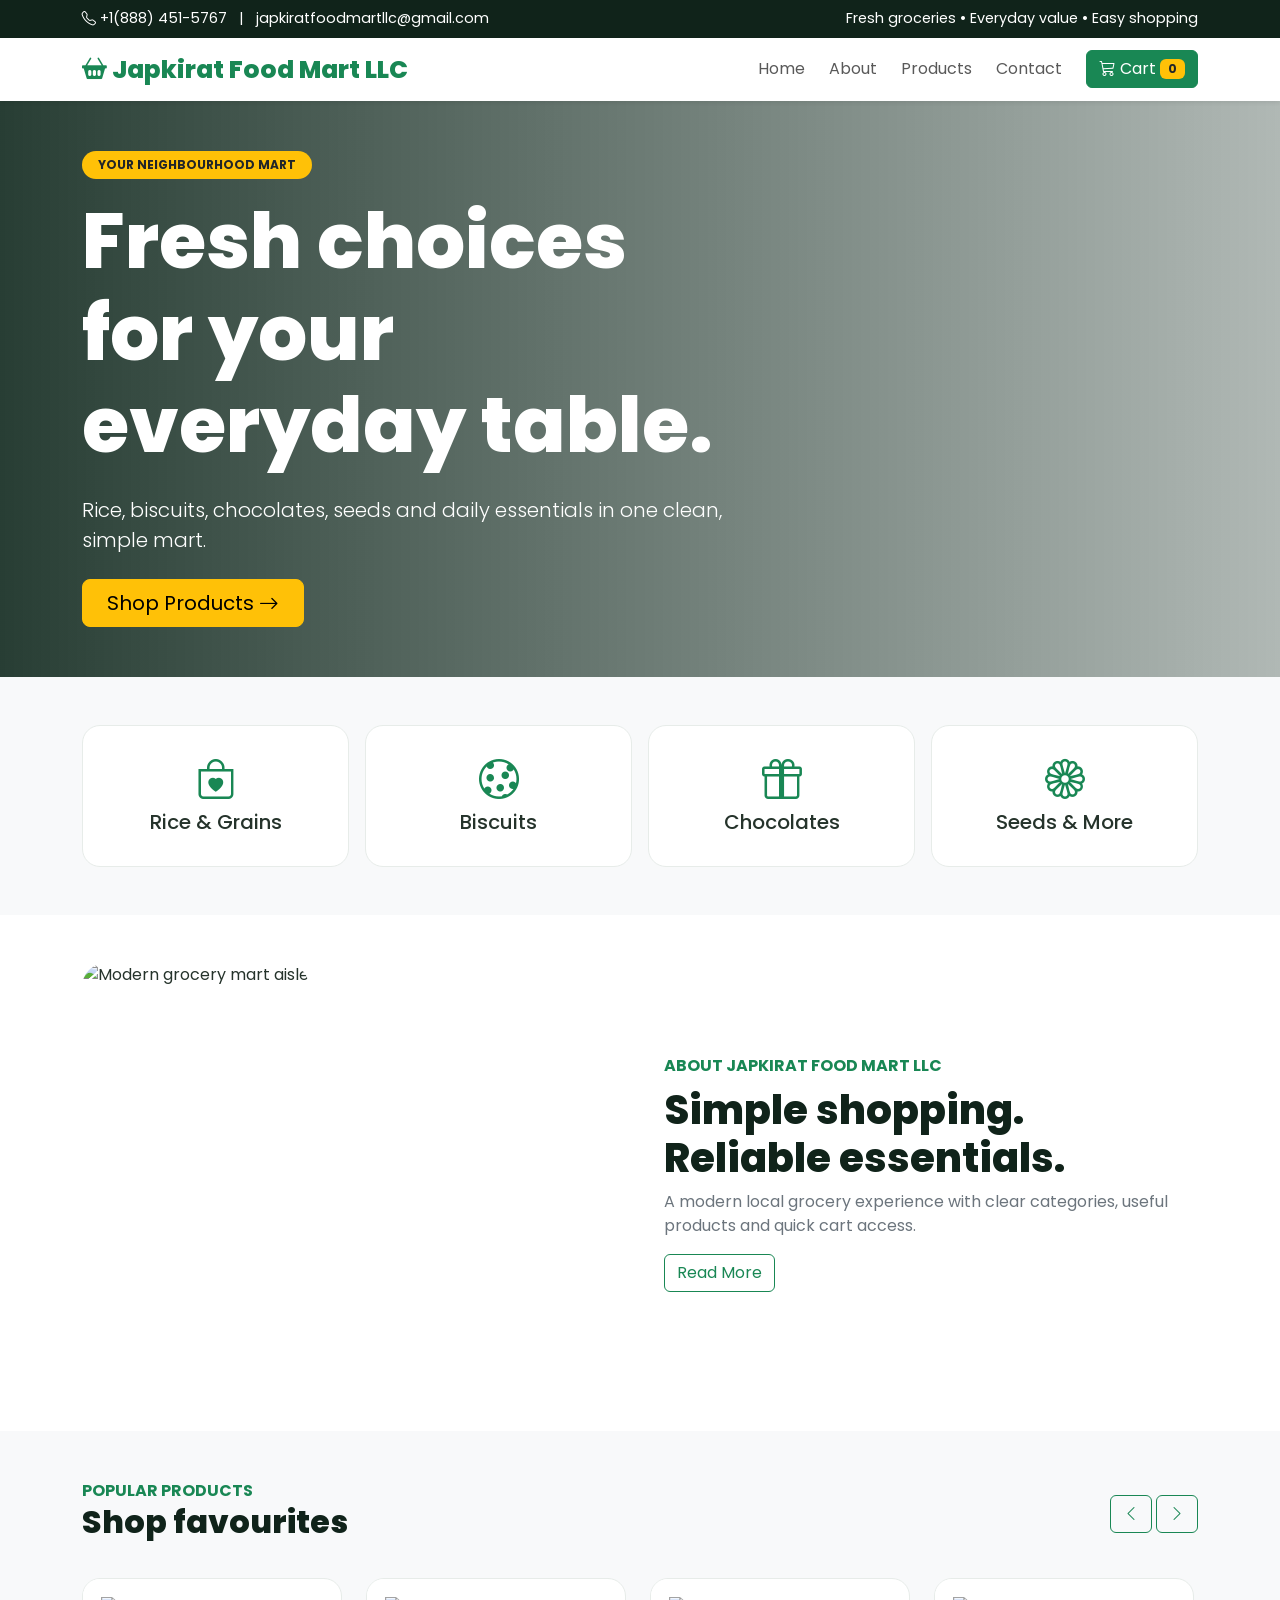
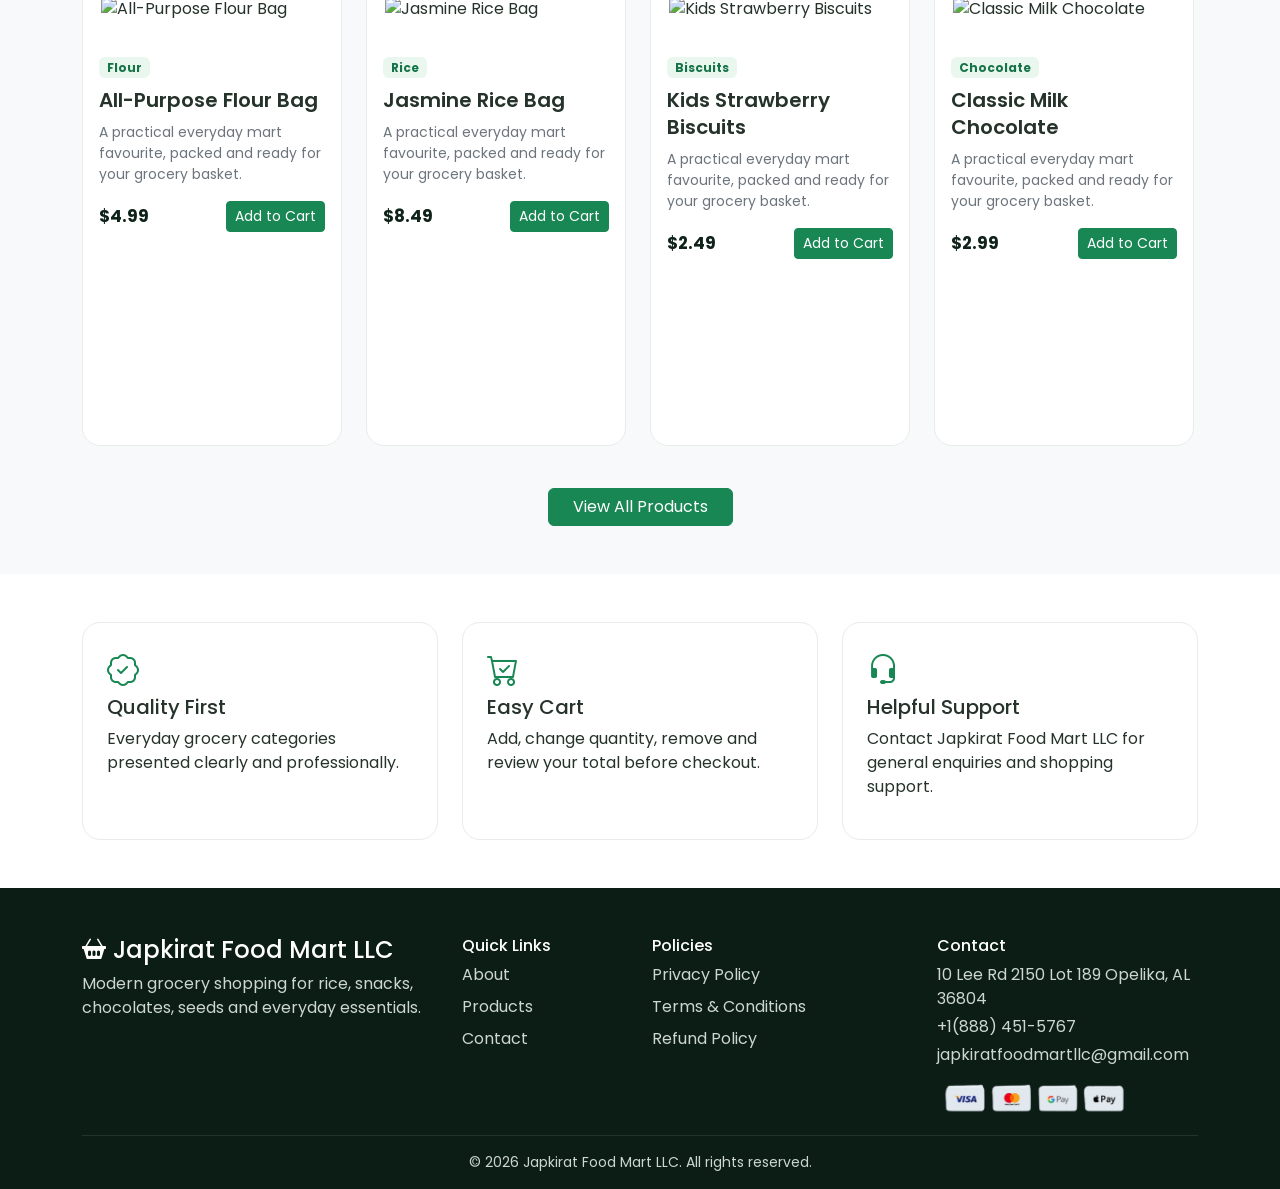
==== commit 44869adb: "new" ====
--- a/index.html
+++ b/index.html
@@ -31,7 +31,7 @@
 </div>
 <nav class="navbar navbar-expand-lg bg-white sticky-top shadow-sm">
 <div class="container">
-<a class="navbar-brand text-success" href="index.html">
+<a class="navbar-brand text-success" href="/">
 <i class="bi bi-basket2-fill">
 </i>
      Japkirat Food Mart LLC
@@ -43,7 +43,7 @@
 <div class="collapse navbar-collapse" id="nav">
 <ul class="navbar-nav ms-auto align-items-lg-center gap-lg-2">
 <li>
-<a class="nav-link" href="index.html">
+<a class="nav-link" href="/">
         Home
        </a>
 </li>
@@ -402,7 +402,7 @@
 </div>
 <div class="product-slide">
 <div class="product-card h-100 overflow-hidden">
-<img alt="Whole Milk Carton" class="w-100 product-packshot" loading="lazy" src="https://images.unsplash.com/photo-1550583724-b2692b85b150?auto=format&amp;fit=crop&amp;w=800&amp;q=85"/>
+<img alt="Whole Milk Carton" class="w-100 product-packshot" loading="lazy" src="https://i.pinimg.com/736x/94/0c/9d/940c9d48fd8cd9a18f7a39940d274bdc.jpg"/>
 <div class="p-3">
 <span class="badge badge-soft">
          Dairy
@@ -417,16 +417,16 @@
 <strong>
           $3.29
          </strong>
-<button class="btn btn-success btn-sm add-cart" data-image="https://images.unsplash.com/photo-1550583724-b2692b85b150?auto=format&amp;fit=crop&amp;w=800&amp;q=85" data-name="Whole Milk Carton" data-price="3.29">
-          Add to Cart
-         </button>
-</div>
-</div>
-</div>
-</div>
-<div class="product-slide">
-<div class="product-card h-100 overflow-hidden">
-<img alt="Orange Juice Carton" class="w-100 product-packshot" loading="lazy" src="https://images.unsplash.com/photo-1621506289937-a8e4df240d0b?auto=format&amp;fit=crop&amp;w=800&amp;q=85"/>
+<button class="btn btn-success btn-sm add-cart" data-image="https://i.pinimg.com/736x/94/0c/9d/940c9d48fd8cd9a18f7a39940d274bdc.jpg" data-name="Whole Milk Carton" data-price="3.29">
+          Add to Cart
+         </button>
+</div>
+</div>
+</div>
+</div>
+<div class="product-slide">
+<div class="product-card h-100 overflow-hidden">
+<img alt="Orange Juice Carton" class="w-100 product-packshot" loading="lazy" src="https://thumbs.dreamstime.com/b/orange-juice-paper-packaging-d-illustration-colored-background-85857779.jpg"/>
 <div class="p-3">
 <span class="badge badge-soft">
          Drinks
@@ -441,16 +441,16 @@
 <strong>
           $4.19
          </strong>
-<button class="btn btn-success btn-sm add-cart" data-image="https://images.unsplash.com/photo-1621506289937-a8e4df240d0b?auto=format&amp;fit=crop&amp;w=800&amp;q=85" data-name="Orange Juice Carton" data-price="4.19">
-          Add to Cart
-         </button>
-</div>
-</div>
-</div>
-</div>
-<div class="product-slide">
-<div class="product-card h-100 overflow-hidden">
-<img alt="Instant Noodles Pack" class="w-100 product-packshot" loading="lazy" src="https://images.unsplash.com/photo-1612929633738-8fe44f7ec841?auto=format&amp;fit=crop&amp;w=800&amp;q=85"/>
+<button class="btn btn-success btn-sm add-cart" data-image="https://thumbs.dreamstime.com/b/orange-juice-paper-packaging-d-illustration-colored-background-85857779.jpg" data-name="Orange Juice Carton" data-price="4.19">
+          Add to Cart
+         </button>
+</div>
+</div>
+</div>
+</div>
+<div class="product-slide">
+<div class="product-card h-100 overflow-hidden">
+<img alt="Instant Noodles Pack" class="w-100 product-packshot" loading="lazy" src="https://ph-test-11.slatic.net/p/e2a68b3a316b31838e78fbf1e7fa7189.jpg"/>
 <div class="p-3">
 <span class="badge badge-soft">
          Pantry
@@ -465,16 +465,16 @@
 <strong>
           $1.49
          </strong>
-<button class="btn btn-success btn-sm add-cart" data-image="https://images.unsplash.com/photo-1612929633738-8fe44f7ec841?auto=format&amp;fit=crop&amp;w=800&amp;q=85" data-name="Instant Noodles Pack" data-price="1.49">
-          Add to Cart
-         </button>
-</div>
-</div>
-</div>
-</div>
-<div class="product-slide">
-<div class="product-card h-100 overflow-hidden">
-<img alt="Black Tea Pack" class="w-100 product-packshot" loading="lazy" src="https://images.unsplash.com/photo-1594631252845-29fc4cc8cde9?auto=format&amp;fit=crop&amp;w=800&amp;q=85"/>
+<button class="btn btn-success btn-sm add-cart" data-image="https://ph-test-11.slatic.net/p/e2a68b3a316b31838e78fbf1e7fa7189.jpg" data-name="Instant Noodles Pack" data-price="1.49">
+          Add to Cart
+         </button>
+</div>
+</div>
+</div>
+</div>
+<div class="product-slide">
+<div class="product-card h-100 overflow-hidden">
+<img alt="Black Tea Pack" class="w-100 product-packshot" loading="lazy" src="https://cupofte.com/cdn/shop/products/BlackTeaSamplerPack.png?v=1591563374&width=1920"/>
 <div class="p-3">
 <span class="badge badge-soft">
          Drinks
@@ -489,16 +489,16 @@
 <strong>
           $4.89
          </strong>
-<button class="btn btn-success btn-sm add-cart" data-image="https://images.unsplash.com/photo-1594631252845-29fc4cc8cde9?auto=format&amp;fit=crop&amp;w=800&amp;q=85" data-name="Black Tea Pack" data-price="4.89">
-          Add to Cart
-         </button>
-</div>
-</div>
-</div>
-</div>
-<div class="product-slide">
-<div class="product-card h-100 overflow-hidden">
-<img alt="Instant Coffee Jar" class="w-100 product-packshot" loading="lazy" src="https://images.unsplash.com/photo-1447933601403-0c6688de566e?auto=format&amp;fit=crop&amp;w=800&amp;q=85"/>
+<button class="btn btn-success btn-sm add-cart" data-image="https://cupofte.com/cdn/shop/products/BlackTeaSamplerPack.png?v=1591563374&width=1920" data-name="Black Tea Pack" data-price="4.89">
+          Add to Cart
+         </button>
+</div>
+</div>
+</div>
+</div>
+<div class="product-slide">
+<div class="product-card h-100 overflow-hidden">
+<img alt="Instant Coffee Jar" class="w-100 product-packshot" loading="lazy" src="https://www.jungle.lk/wp-content/uploads/2025/10/Nescafe-Classic-Instant-Coffee-Jar-200g.png"/>
 <div class="p-3">
 <span class="badge badge-soft">
          Drinks
@@ -513,16 +513,16 @@
 <strong>
           $7.99
          </strong>
-<button class="btn btn-success btn-sm add-cart" data-image="https://images.unsplash.com/photo-1447933601403-0c6688de566e?auto=format&amp;fit=crop&amp;w=800&amp;q=85" data-name="Instant Coffee Jar" data-price="7.99">
-          Add to Cart
-         </button>
-</div>
-</div>
-</div>
-</div>
-<div class="product-slide">
-<div class="product-card h-100 overflow-hidden">
-<img alt="Sunflower Seeds Pack" class="w-100 product-packshot" loading="lazy" src="https://images.unsplash.com/photo-1593095948071-474c5cc2989d?auto=format&amp;fit=crop&amp;w=800&amp;q=85"/>
+<button class="btn btn-success btn-sm add-cart" data-image="https://www.jungle.lk/wp-content/uploads/2025/10/Nescafe-Classic-Instant-Coffee-Jar-200g.png" data-name="Instant Coffee Jar" data-price="7.99">
+          Add to Cart
+         </button>
+</div>
+</div>
+</div>
+</div>
+<div class="product-slide">
+<div class="product-card h-100 overflow-hidden">
+<img alt="Sunflower Seeds Pack" class="w-100 product-packshot" loading="lazy" src="https://m.media-amazon.com/images/I/71MChhPR1bL._AC_UL960_QL65_.jpg"/>
 <div class="p-3">
 <span class="badge badge-soft">
          Seeds
@@ -537,16 +537,16 @@
 <strong>
           $3.59
          </strong>
-<button class="btn btn-success btn-sm add-cart" data-image="https://images.unsplash.com/photo-1593095948071-474c5cc2989d?auto=format&amp;fit=crop&amp;w=800&amp;q=85" data-name="Sunflower Seeds Pack" data-price="3.59">
-          Add to Cart
-         </button>
-</div>
-</div>
-</div>
-</div>
-<div class="product-slide">
-<div class="product-card h-100 overflow-hidden">
-<img alt="Mixed Spice Pack" class="w-100 product-packshot" loading="lazy" src="https://images.unsplash.com/photo-1596040033229-a9821ebd058d?auto=format&amp;fit=crop&amp;w=800&amp;q=85"/>
+<button class="btn btn-success btn-sm add-cart" data-image="https://m.media-amazon.com/images/I/71MChhPR1bL._AC_UL960_QL65_.jpg" data-name="Sunflower Seeds Pack" data-price="3.59">
+          Add to Cart
+         </button>
+</div>
+</div>
+</div>
+</div>
+<div class="product-slide">
+<div class="product-card h-100 overflow-hidden">
+<img alt="Mixed Spice Pack" class="w-100 product-packshot" loading="lazy" src="https://i.pinimg.com/originals/4c/a3/d1/4ca3d14513a6109c1b97dd49726867cf.jpg"/>
 <div class="p-3">
 <span class="badge badge-soft">
          Spices
@@ -561,16 +561,16 @@
 <strong>
           $2.79
          </strong>
-<button class="btn btn-success btn-sm add-cart" data-image="https://images.unsplash.com/photo-1596040033229-a9821ebd058d?auto=format&amp;fit=crop&amp;w=800&amp;q=85" data-name="Mixed Spice Pack" data-price="2.79">
-          Add to Cart
-         </button>
-</div>
-</div>
-</div>
-</div>
-<div class="product-slide">
-<div class="product-card h-100 overflow-hidden">
-<img alt="Tomato Ketchup Bottle" class="w-100 product-packshot" loading="lazy" src="https://images.unsplash.com/photo-1601050690597-df0568f70950?auto=format&amp;fit=crop&amp;w=800&amp;q=85"/>
+<button class="btn btn-success btn-sm add-cart" data-image="https://i.pinimg.com/originals/4c/a3/d1/4ca3d14513a6109c1b97dd49726867cf.jpg" data-name="Mixed Spice Pack" data-price="2.79">
+          Add to Cart
+         </button>
+</div>
+</div>
+</div>
+</div>
+<div class="product-slide">
+<div class="product-card h-100 overflow-hidden">
+<img alt="Tomato Ketchup Bottle" class="w-100 product-packshot" loading="lazy" src="https://i.pinimg.com/originals/16/f3/94/16f3947220504093744f9f66d9da5f4d.jpg?nii=t"/>
 <div class="p-3">
 <span class="badge badge-soft">
          Condiments
@@ -585,16 +585,16 @@
 <strong>
           $3.99
          </strong>
-<button class="btn btn-success btn-sm add-cart" data-image="https://images.unsplash.com/photo-1601050690597-df0568f70950?auto=format&amp;fit=crop&amp;w=800&amp;q=85" data-name="Tomato Ketchup Bottle" data-price="3.99">
-          Add to Cart
-         </button>
-</div>
-</div>
-</div>
-</div>
-<div class="product-slide">
-<div class="product-card h-100 overflow-hidden">
-<img alt="Granulated Sugar Bag" class="w-100 product-packshot" loading="lazy" src="https://images.unsplash.com/photo-1581441363689-1f3c3c414635?auto=format&amp;fit=crop&amp;w=800&amp;q=85"/>
+<button class="btn btn-success btn-sm add-cart" data-image="https://i.pinimg.com/originals/16/f3/94/16f3947220504093744f9f66d9da5f4d.jpg?nii=t" data-name="Tomato Ketchup Bottle" data-price="3.99">
+          Add to Cart
+         </button>
+</div>
+</div>
+</div>
+</div>
+<div class="product-slide">
+<div class="product-card h-100 overflow-hidden">
+<img alt="Granulated Sugar Bag" class="w-100 product-packshot" loading="lazy" src="https://m.media-amazon.com/images/I/71Re1fEkA2L._AC_UL960_QL65_.jpg"/>
 <div class="p-3">
 <span class="badge badge-soft">
          Pantry
@@ -609,7 +609,7 @@
 <strong>
           $4.29
          </strong>
-<button class="btn btn-success btn-sm add-cart" data-image="https://images.unsplash.com/photo-1581441363689-1f3c3c414635?auto=format&amp;fit=crop&amp;w=800&amp;q=85" data-name="Granulated Sugar Bag" data-price="4.29">
+<button class="btn btn-success btn-sm add-cart" data-image="https://m.media-amazon.com/images/I/71Re1fEkA2L._AC_UL960_QL65_.jpg" data-name="Granulated Sugar Bag" data-price="4.29">
           Add to Cart
          </button>
 </div>
@@ -720,6 +720,9 @@
 <p>
        <a class="contact-link" href="mailto:japkiratfoodmartllc@gmail.com">japkiratfoodmartllc@gmail.com</a>
       </p>
+      <p class="mb-1">
+       <img src="./card_logo-removebg-preview.png" alt="" class="img-fluid w-75" >
+      </p>
 </div>
 </div>
 <hr class="border-secondary"/>
